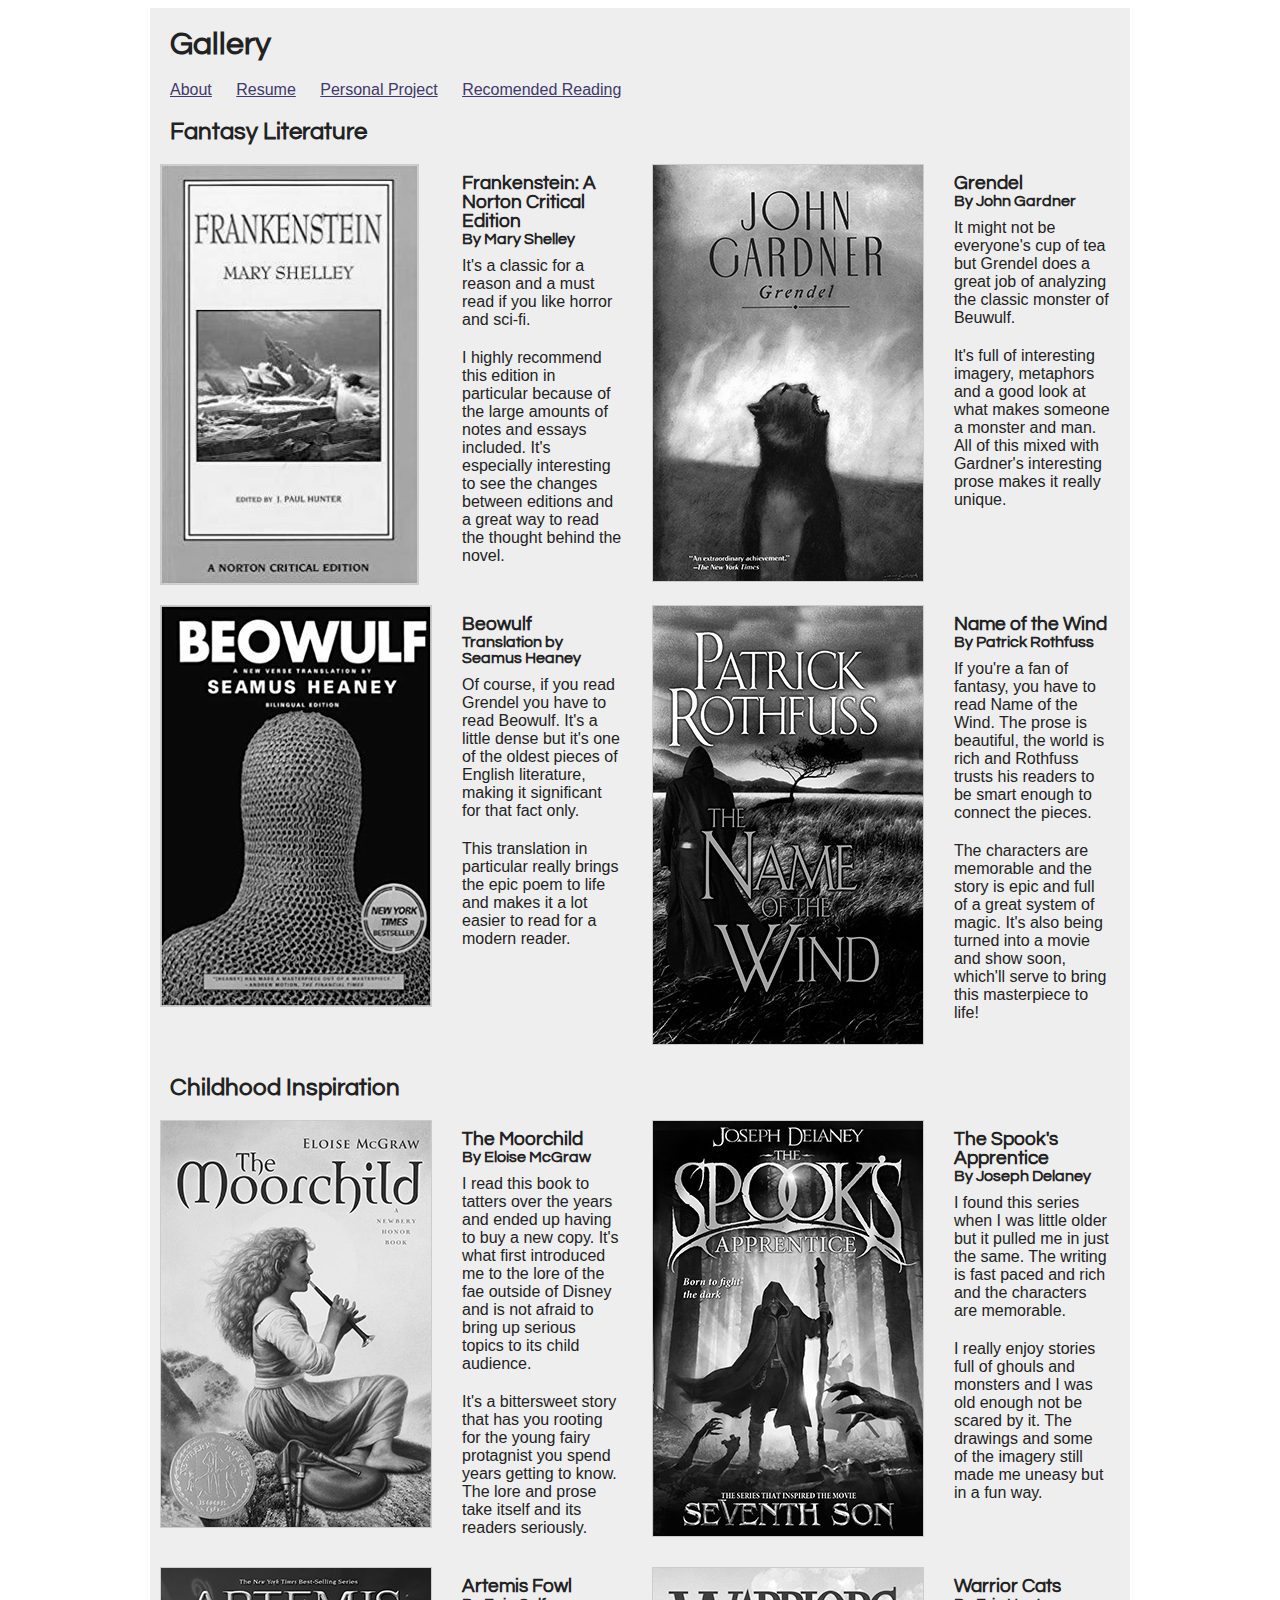
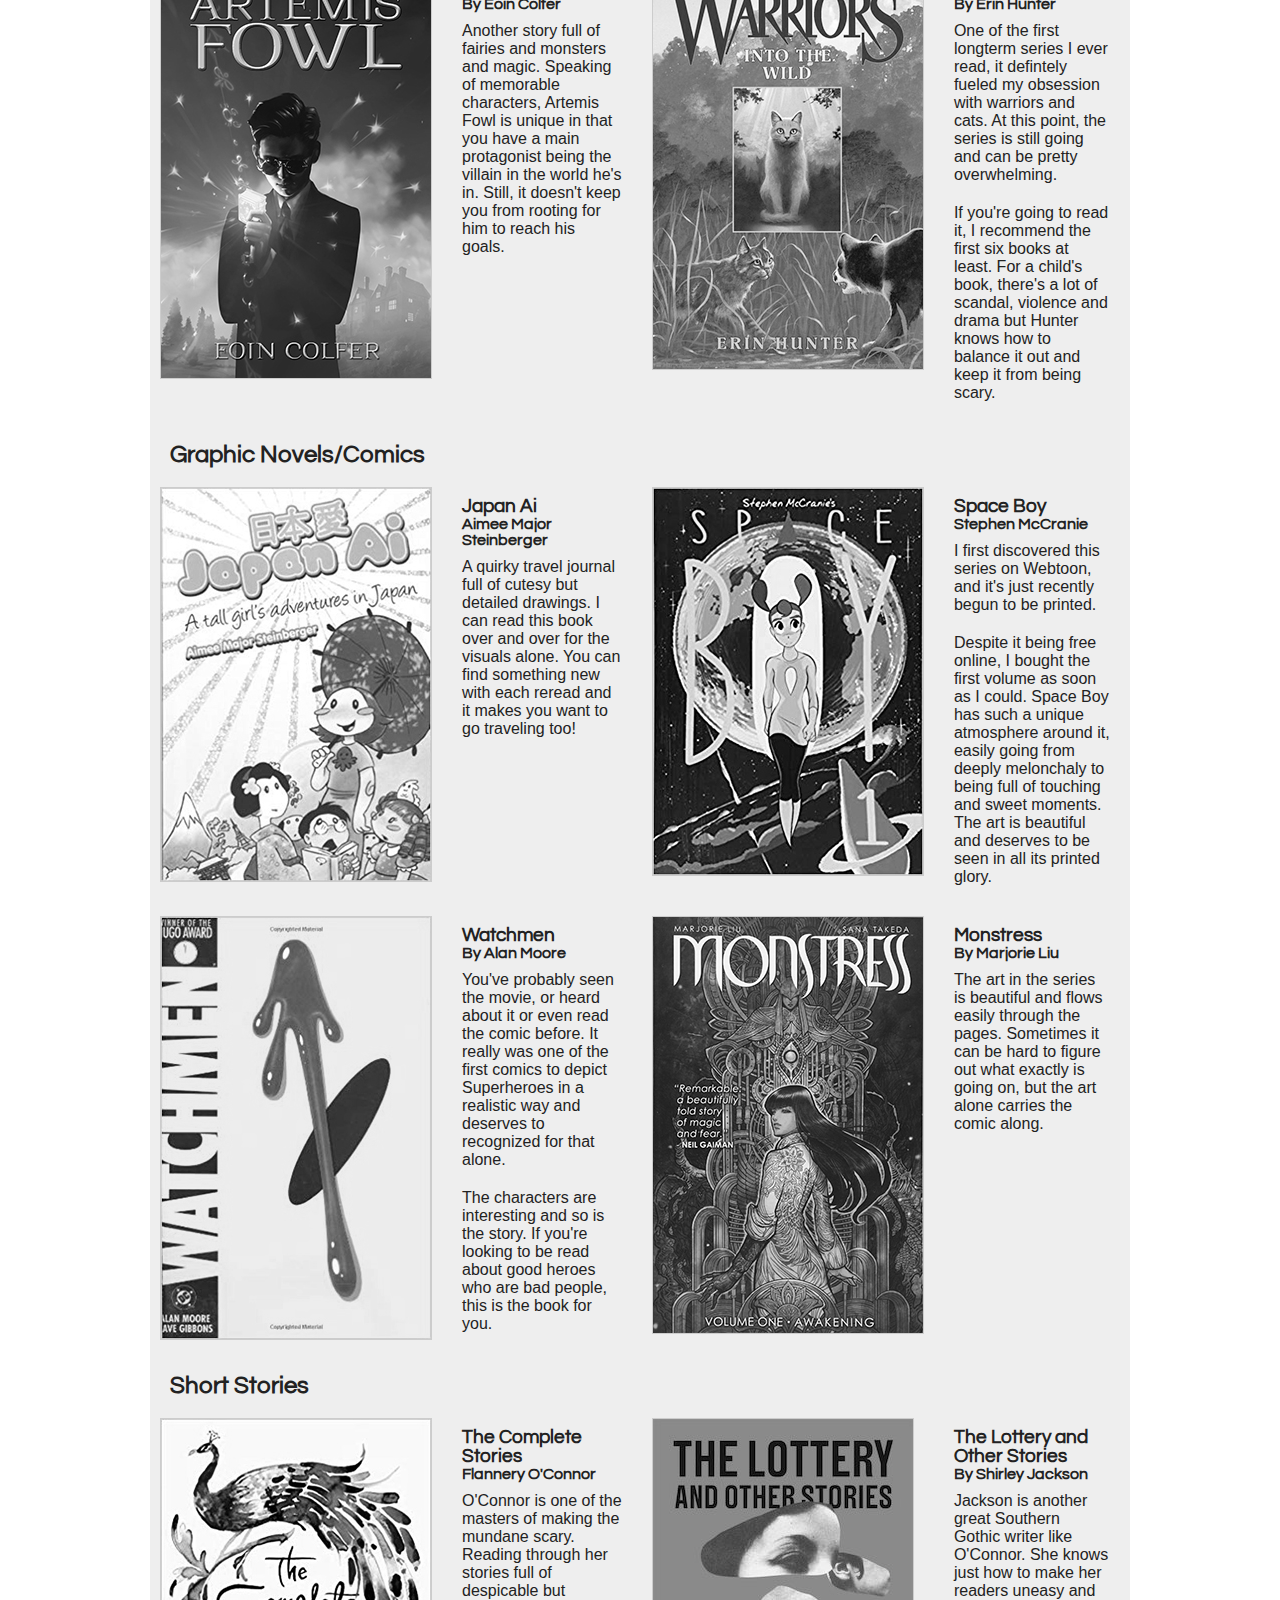
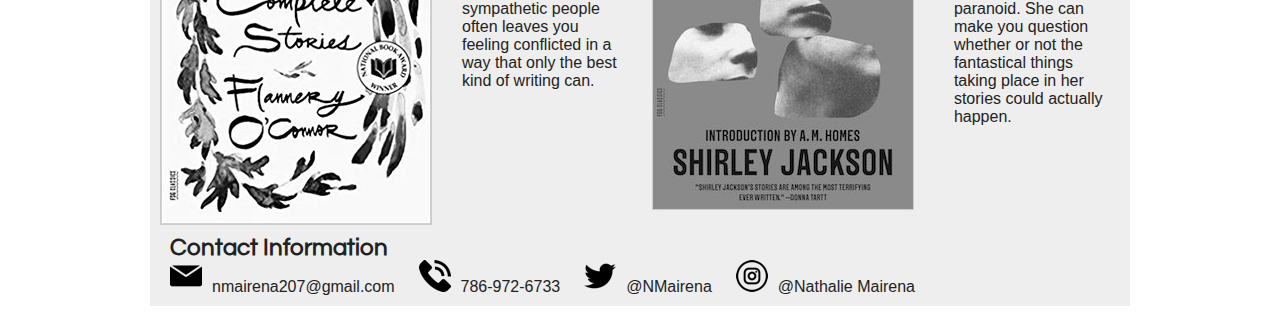
==== gallery.html @ 27dd14ac "typo fix" ====
<!DOCTYPE html>

<html lang="en">

  <head>
    <meta charset="utf-8"/>
    <title> Nathalie Mairena | Recommendations</title>
    <link href= "css/style.css" rel="stylesheet"/>
  </head>

  <body>
    <div class="container">

    <header>
      <h1>Gallery</h1>
      <nav>
        <ul>
          <li><a href="index.html">About</a></li>
          <li><a href="resume.html">Resume</a></li>
          <li><a href="projects.html">Personal Project</a></li>
          <li><a href="gallery.html">Recomended Reading</a></li>
        </ul>
      </nav>
    </header>

    <div class="gridBook">

      <h2 id="titleone">Fantasy Literature</h2>

        <img id="frankpic" src="imgs/frank.jpg" alt="Frankenstein Norton Critical Edition, photo from amazon.com"/>
        <section id="frank">
          <h3>Frankenstein: A Norton Critical Edition</h3>
          <h4>By Mary Shelley</h4>
          <p>It's a classic for a reason and a must read if you like horror and sci-fi.</p>
          <p>I highly recommend this edition in particular because of the large amounts of notes and essays included. It's especially interesting to see the changes between editions and a great way to read the thought behind the novel.</p>
        </section>

        <img id="grendelpic" src="imgs/grendel.jpg" alt="Grendel, photo from amazon.com"/>
        <section id="grendel">
          <h3>Grendel</h3>
          <h4>By John Gardner</h4>
          <p>It might not be everyone's cup of tea but Grendel does a great job of analyzing the classic monster of Beuwulf.</p>
          <p>It's full of interesting imagery, metaphors and a good look at what makes someone a monster and man. All of this mixed with Gardner's interesting prose makes it really unique.</p>
        </section>

        <img id="beowulfpic" src="imgs/beowulf.jpg" alt="Beowulf, photo from amazon.com"/>
        <section id="beowulf">
          <h3>Beowulf</h3>
          <h4>Translation by Seamus Heaney</h4>
          <p>Of course, if you read Grendel you have to read Beowulf. It's a little dense but it's one of the oldest pieces of English literature, making it significant for that fact only.</p>
          <p>This translation in particular really brings the epic poem to life and makes it a lot easier to read for a modern reader.</p>
        </section>

        <img id="windpic" src="imgs/wind.jpg" alt="Name of the Wind, photo from amazon.com"/>
        <section id="wind">
          <h3>Name of the Wind</h3>
          <h4>By Patrick Rothfuss</h4>
          <p>If you're a fan of fantasy, you have to read Name of the Wind. The prose is beautiful, the world is rich and Rothfuss trusts his readers to be smart enough to connect the pieces.</p>
          <p>The characters are memorable and the story is epic and full of a great system of magic. It's also being turned into a movie and show soon, which'll serve to bring this masterpiece to life!</p>
        </section>

      <h2 id="titletwo">Childhood Inspiration</h2>

        <img id="childpic" src="imgs/child.jpg" alt="The Moorchild, photo from amazon.com"/>
        <section id="child">
          <h3>The Moorchild</h3>
          <h4>By Eloise McGraw</h4>
          <p>I read this book to tatters over the years and ended up having to buy a new copy. It's what first introduced me to the lore of the fae outside of Disney and is not afraid to bring up serious topics to its child audience.</p>
          <p>It's a bittersweet story that has you rooting for the young fairy protagnist you spend years getting to know. The lore and prose take itself and its readers seriously.</p>
        </section>

        <img id="spookpic" src="imgs/spook.jpg" alt="The Spook's Apprentice, photo from amazon.com"/>
        <section id="spook">
          <h3>The Spook's Apprentice</h3>
          <h4>By Joseph Delaney</h4>
          <p>I found this series when I was little older but it pulled me in just the same. The writing is fast paced and rich and the characters are memorable.</p>
          <p>I really enjoy stories full of ghouls and monsters and I was old enough not be scared by it. The drawings and some of the imagery still made me uneasy but in a fun way.</p>
        </section>

        <img id="fowlpic" src="imgs/fowl.jpg" alt="Artemis Fowl, photo from amazon.com"/>
        <section id="fowl">
          <h3>Artemis Fowl</h3>
          <h4>By Eoin Colfer</h4>
          <p>Another story full of fairies and monsters and magic. Speaking of memorable characters, Artemis Fowl is unique in that you have a main protagonist being the villain in the world he's in. Still, it doesn't keep you from rooting for him to reach his goals.</p>
        </section>

        <img id="warriorpic" src="imgs/warrior.jpg" alt="Warrior Cats, photo from amazon.com"/>
        <section id="warrior">
          <h3>Warrior Cats</h3>
          <h4>By Erin Hunter</h4>
          <p>One of the first longterm series I ever read, it defintely fueled my obsession with warriors and cats. At this point, the series is still going and can be pretty overwhelming.</p>
          <p>If you're going to read it, I recommend the first six books at least. For a child's book, there's a lot of scandal, violence and drama but Hunter knows how to balance it out and keep it from being scary.</p>
        </section>

      <h2 id="titlethree">Graphic Novels/Comics</h2>

        <img id="japanpic" src="imgs/japan.jpg" alt="Japan Ai, photo from amazon.com"/>
        <section id="japan">
          <h3>Japan Ai</h3>
          <h4>Aimee Major Steinberger</h4>
          <p>A quirky travel journal full of cutesy but detailed drawings. I can read this book over and over for the visuals alone. You can find something new with each reread and it makes you want to go traveling too!</p>
        </section>

        <img id="spacepic" src="imgs/space.jpg" alt="Spaceboy, photo from amazon.com"/>
        <section id="space">
          <h3>Space Boy</h3>
          <h4>Stephen McCranie</h4>
          <p>I first discovered this series on Webtoon, and it's just recently begun to be printed.</p>
          <p>Despite it being free online, I bought the first volume as soon as I could. Space Boy has such a unique atmosphere around it, easily going from deeply melonchaly to being full of touching and sweet moments. The art is beautiful and deserves to be seen in all its printed glory.</p>
        </section>

        <img id="watchpic" src="imgs/watch.jpg" alt="Watchmen, photo from amazon.com"/>
        <section id="watch">
          <h3>Watchmen</h3>
          <h4>By Alan Moore</h4>
          <p>You've probably seen the movie, or heard about it or even read the comic before. It really was one of the first comics to depict Superheroes in a realistic way and deserves to recognized for that alone.</p>
          <p>The characters are interesting and so is the story. If you're looking to be read about good heroes who are bad people, this is the book for you.</p>
        </section>

        <img id="monsterpic" src="imgs/monstress.jpg" alt="Monstress, photo from amazon.com"/>
        <section id="monstress">
          <h3>Monstress</h3>
          <h4>By Marjorie Liu</h4>
          <p>The art in the series is beautiful and flows easily through the pages. Sometimes it can be hard to figure out what exactly is going on, but the art alone carries the comic along.</p>
        </section>

      <h2 id="titlefour">Short Stories</h2>

        <img id="connorpic" src="imgs/o'connor.jpg" alt="Flannery O'Connor The Complete Stories, photo from amazon.com"/>
        <section id="connor">
          <h3>The Complete Stories</h3>
          <h4>Flannery O'Connor</h4>
          <p>O'Connor is one of the masters of making the mundane scary. Reading through her stories full of despicable but sympathetic people often leaves you feeling conflicted in a way that only the best kind of writing can.</p>
        </section>

        <img id="lotterypic" src="imgs/lottery.jpg" alt="The Lottery and Other Stories, photo from amazon.com"/>
        <section id="lottery">
          <h3>The Lottery and Other Stories</h3>
          <h4>By Shirley Jackson</h4>
          <p>Jackson is another great Southern Gothic writer like O'Connor. She knows just how to make her readers uneasy and paranoid. She can make you question whether or not the fantastical things taking place in her stories could actually happen.</p>
        </section>
    </div>

    <footer>
      <h2>Contact Information</h2>
        <p><img src="imgs/mail-icon.png" alt="Mail Icon Glyph from freeiconship.com"/>nmairena207@gmail.com</p>
        <p><img src="imgs/phone-ring-icon.png" alt="Phone Vibrate Icon Glyph from freeiconshop.com"/>786-972-6733</p>
        <p><img src="imgs/twitter-icon.png" alt="Twitter Icon Glyph from freeiconshop.com"/>@NMairena</p>
        <p><img src="imgs/email-icon.png" alt="Instagram New Icon Glyph from freeiconshop.com"/>@Nathalie Mairena</p>
    </footer>
    </div>
  </body>
---- css/style.css ----
@import url('https://fonts.googleapis.com/css?family=Fira+Sans+Condensed|Questrial');


h1, h2, h3, h4, h5, nav{
font-family:"Questrial", sans-serif;
}

p, ul{
font-family:"Fira Sans", sans-serif;
}
html {
  font-size: 16px;
}

body {
  color: #222;
}

nav ul {
  list-style-type: none;
  padding-left: 0;
}

nav li {
  display: inline-block;
  margin-right: 20px;
}

p {
  padding-bottom:10px;
  padding-left: 10px;
  padding-right:10px;
}

a {
  color: rgb(63,57,108);
}

a:visited{
  color: rgb(44,45,86);
}

a:hover{
  color: rgb(94,43,108);
}

h1, h2, h3, h4, p{
  margin:0;
}

h1, h2, h3, h4, nav {
  padding-top:10px;
  padding-left: 10px;
  padding-bottom:0;
}

ul {
  margin: 10px 0px;
}

footer p {
  padding: 0px 10px;
  display: inline-block;
}

footer img{
  padding-right:10px;
}

.container {
  max-width: 960px;
  margin: 0 auto;
  padding:10px;
  background-color: #eee;
}

#intro{
  grid-area: intro;
}

#photo {
  grid-area: photo;
  border: 1px solid #222;
}

.gridIndex{
  display:grid;
  grid-template-columns: repeat(2, auto);
  grid-template-rows: repeat(1, auto);
  grid-gap: 20px;
  grid-template-areas:
  "intro photo"
}

#thesis{
  grid-area: thesis;
  line-height: 1.5;
}

#novel{
  grid-area: novel;
  line-height: 1.5;
}

#art{
  grid-area:art;
  line-height: 1.5;
}

#writing{
  grid-area: writing;
  border: 1px solid #ccc;
  filter: grayscale(1);
  transition: filter 1s ease-in;
}

#writing:hover {
  filter: grayscale(0);
  transition: filter 1s ease-in;
}

#book {
  grid-area: book;
  border: 1px solid #ccc;
  filter: grayscale(1);
  transition: filter 1s ease-in;
}

#book:hover {
  filter: grayscale(0);
  transition: filter 1s ease-in;
}


#supply {
  grid-area: supply;
  border: 1px solid #ccc;
  filter: grayscale(1);
  transition: filter 1s ease-in;
}

#supply:hover {
  filter: grayscale(0);
  transition: filter 1s ease-in;
}

.gridProjects{
  display:grid;
  grid-template-columns: repeat(3, auto);
  grid-template-rows: repeat(2, auto);
  grid-gap:20px;
  grid-template-areas:
  "writing book supply"
  "thesis novel art"
}


#exp{
  grid-area:exp;
}
#garden > p,h4 {
  padding-top:0;
  padding-right: 10px;
  padding-bottom: 0;
  padding-left:10px;
}

#hurricane > p, h4{
  padding-top:0;
  padding-right: 10px;
  padding-bottom: 0;
  padding-left:10px;
}

#affairs > p, h4{
  padding-top:0;
  padding-right: 10px;
  padding-bottom: 0;
  padding-left:10px;
}

#tfc > p, h4{
  padding-top:0;
  padding-right: 10px;
  padding-bottom: 0;
  padding-left:10px;
}

#hurricane{
  grid-area:hurricane;
  line-height: 1.5;
}

#garden{
  grid-area:garden;
  line-height: 1.5;
}

#affairs{
  grid-area:affairs;
  line-height: 1.5;
}

#tfc{
  grid-area:tfc;
  line-height: 1.5;
}

.gridResume{
  display:grid;
  grid-template-columns: repeat(2, auto);
  grid-template-rows: repeat(2, auto);
  grid-gap:20px;
  grid-template-areas:
  "exp exp"
  "affairs tfc"
  "garden hurricane"
}

#frank{
  grid-area: frank;

}

#grendel{
  grid-area:grendel;
}

#beowulf{
  grid-area:beowulf;
}

#wind{
  grid-area:wind;
}

#child{
  grid-area:child;
}

#spook{
  grid-area:spook;
}

#fowl{
  grid-area:fowl;
}

#warrior{
  grid-area:warrior;
}

#japan{
  grid-area:japan;
}

#space{
  grid-area:space;
}

#watch{
  grid-area:watch;
}

#monstress{
  grid-area:monstress;
}

#connor{
  grid-area:connor;
}

#lottery{
  grid-area:lottery;
}

#titleone{
  grid-area:titleone;
}

#titletwo{
  grid-area:titletwo;
}

#titlethree{
  grid-area:titlethree;
}

#titlefour{
  grid-area:titlefour;
}

#frankpic{
  grid-area:frankpic;
  border: 1px solid #ccc;
  filter: grayscale(1);
  transition: filter 1s ease-in;
}

#frankpic:hover {
  filter: grayscale(0);
  transition: filter 1s ease-in;
}
#grendelpic{
  grid-area:grendelpic;
  border: 1px solid #ccc;
  filter: grayscale(1);
  transition: filter 1s ease-in;
}

#grendelpic:hover {
  filter: grayscale(0);
  transition: filter 1s ease-in;
}
#beowulfpic{
  grid-area:beowulfpic;
  border: 1px solid #ccc;
  filter: grayscale(1);
  transition: filter 1s ease-in;
}

#beowulfpic:hover {
  filter: grayscale(0);
  transition: filter 1s ease-in;
}
#windpic{
  grid-area:windpic;
  border: 1px solid #ccc;
  filter: grayscale(1);
  transition: filter 1s ease-in;
}

#windpic:hover {
  filter: grayscale(0);
  transition: filter 1s ease-in;
}
#childpic{
  grid-area:childpic;
  border: 1px solid #ccc;
  filter: grayscale(1);
  transition: filter 1s ease-in;
}

#childpic:hover {
  filter: grayscale(0);
  transition: filter 1s ease-in;
}
#spookpic{
  grid-area:spookpic;
  border: 1px solid #ccc;
  filter: grayscale(1);
  transition: filter 1s ease-in;
}

#spookpic:hover {
  filter: grayscale(0);
  transition: filter 1s ease-in;
}
#fowlpic{
  grid-area:fowlpic;
  border: 1px solid #ccc;
  filter: grayscale(1);
  transition: filter 1s ease-in;
}

#fowlpic:hover {
  filter: grayscale(0);
  transition: filter 1s ease-in;
}
#warriorpic{
  grid-area:warriorpic;
  border: 1px solid #ccc;
  filter: grayscale(1);
  transition: filter 1s ease-in;
}

#warriorpic:hover {
  filter: grayscale(0);
  transition: filter 1s ease-in;
}
#japanpic{
  grid-area:japanpic;
  border: 1px solid #ccc;
  filter: grayscale(1);
  transition: filter 1s ease-in;
}

#japanpic:hover {
  filter: grayscale(0);
  transition: filter 1s ease-in;
}
#spacepic{
  grid-area:spacepic;
  border: 1px solid #ccc;
  filter: grayscale(1);
  transition: filter 1s ease-in;
}

#spacepic:hover {
  filter: grayscale(0);
  transition: filter 1s ease-in;
}
#watchpic{
  grid-area:watchpic;
  border: 1px solid #ccc;
  filter: grayscale(1);
  transition: filter 1s ease-in;
}

#watchpic:hover {
  filter: grayscale(0);
  transition: filter 1s ease-in;
}
#monsterpic{
  grid-area:monsterpic;
  border: 1px solid #ccc;
  filter: grayscale(1);
  transition: filter 1s ease-in;
}

#monsterpic:hover {
  filter: grayscale(0);
  transition: filter 1s ease-in;
}
#connorpic{
  grid-area:connorpic;
  border: 1px solid #ccc;
  filter: grayscale(1);
  transition: filter 1s ease-in;
}

#connorpic:hover {
  filter: grayscale(0);
  transition: filter 1s ease-in;
}
#lotterypic{
  grid-area:lotterypic;
  border: 1px solid #ccc;
  filter: grayscale(1);
  transition: filter 1s ease-in;
}

#lotterypic:hover {
  filter: grayscale(0);
  transition: filter 1s ease-in;
}
.gridBook{
  display:grid;
  grid-template-columns: repeat(4,auto);
  grid-template-rows: repeat(11,auto);
  grid-gap: 20px;
  grid-template-areas:
  "titleone . . ."
  "frankpic frank grendelpic grendel"
  "beowulfpic beowulf  windpic wind"
  "titletwo . . ."
  "childpic child spookpic spook"
  "fowlpic fowl warriorpic warrior"
  "titlethree . . ."
  "japanpic japan spacepic space"
  "watchpic watch monsterpic monstress"
  "titlefour . . ."
  "connorpic connor lotterypic lottery"
}

.gridBook p{
  padding-top: 10px;
}
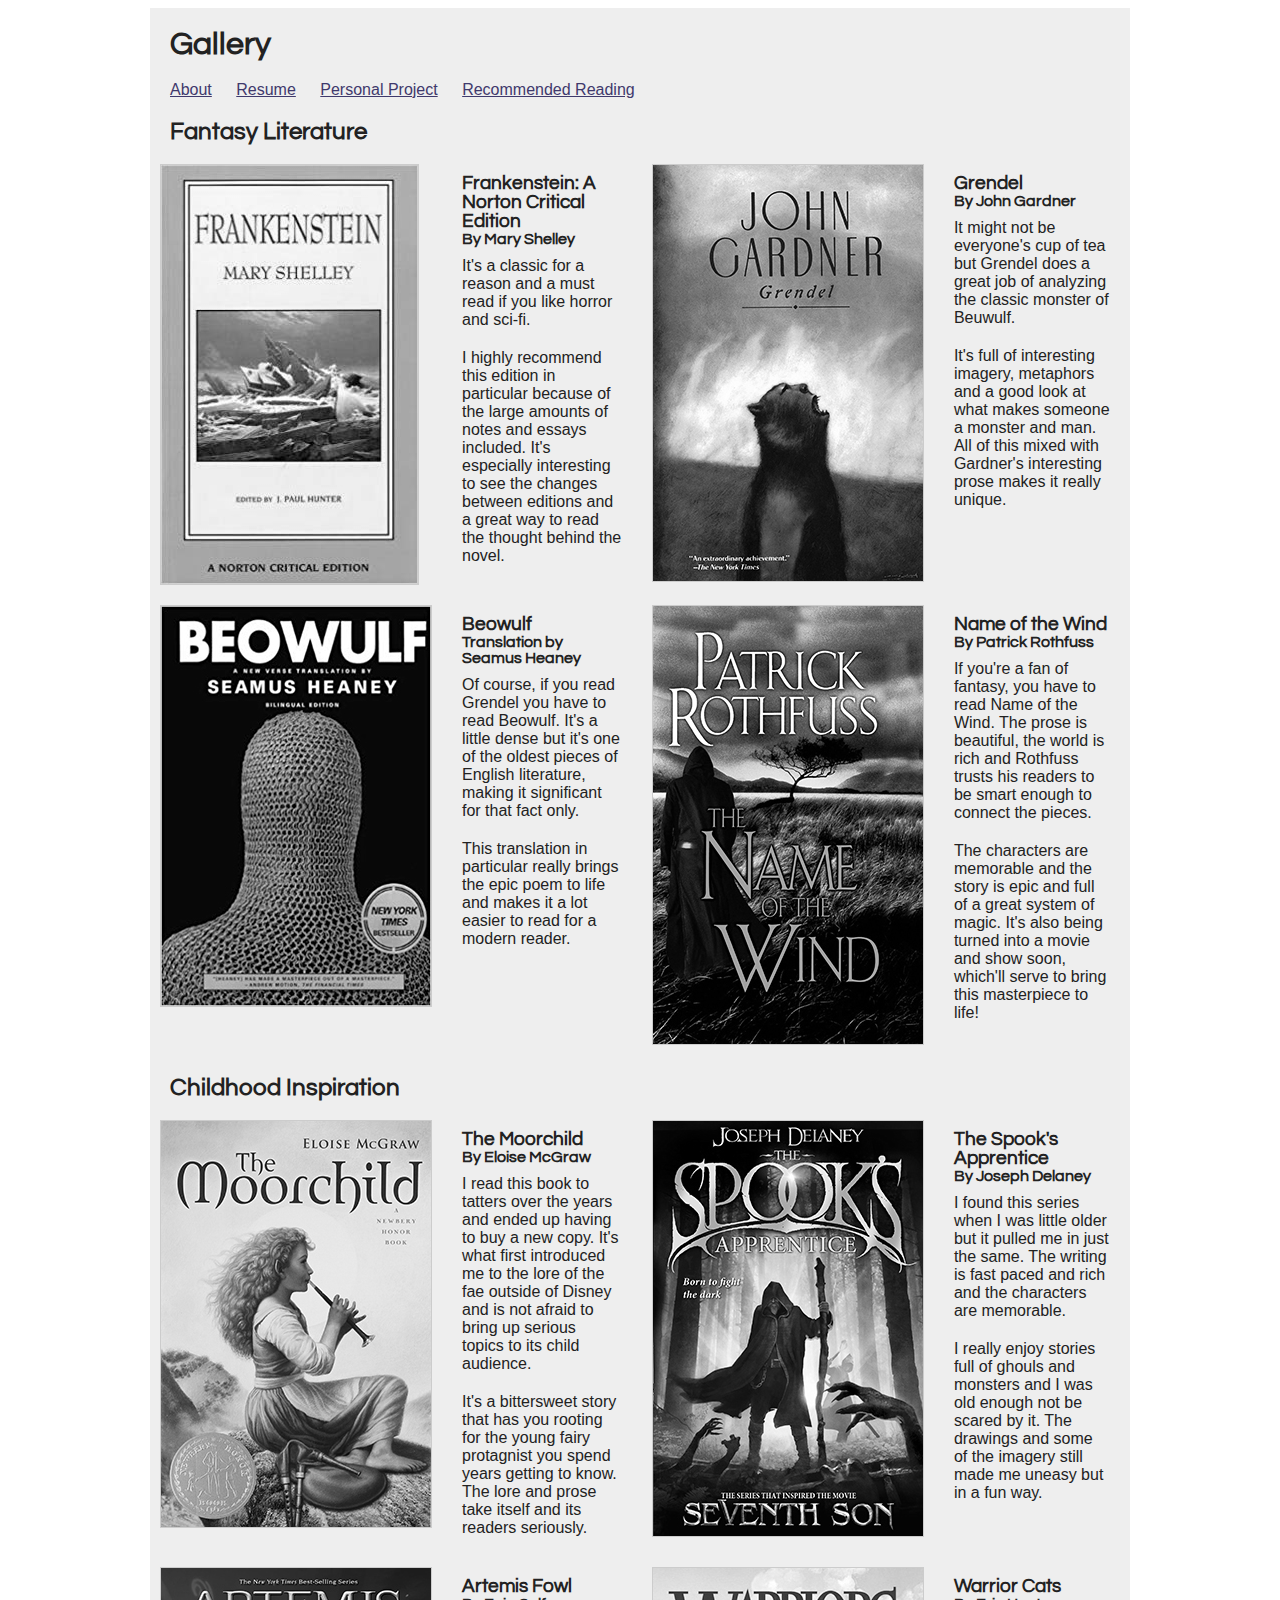
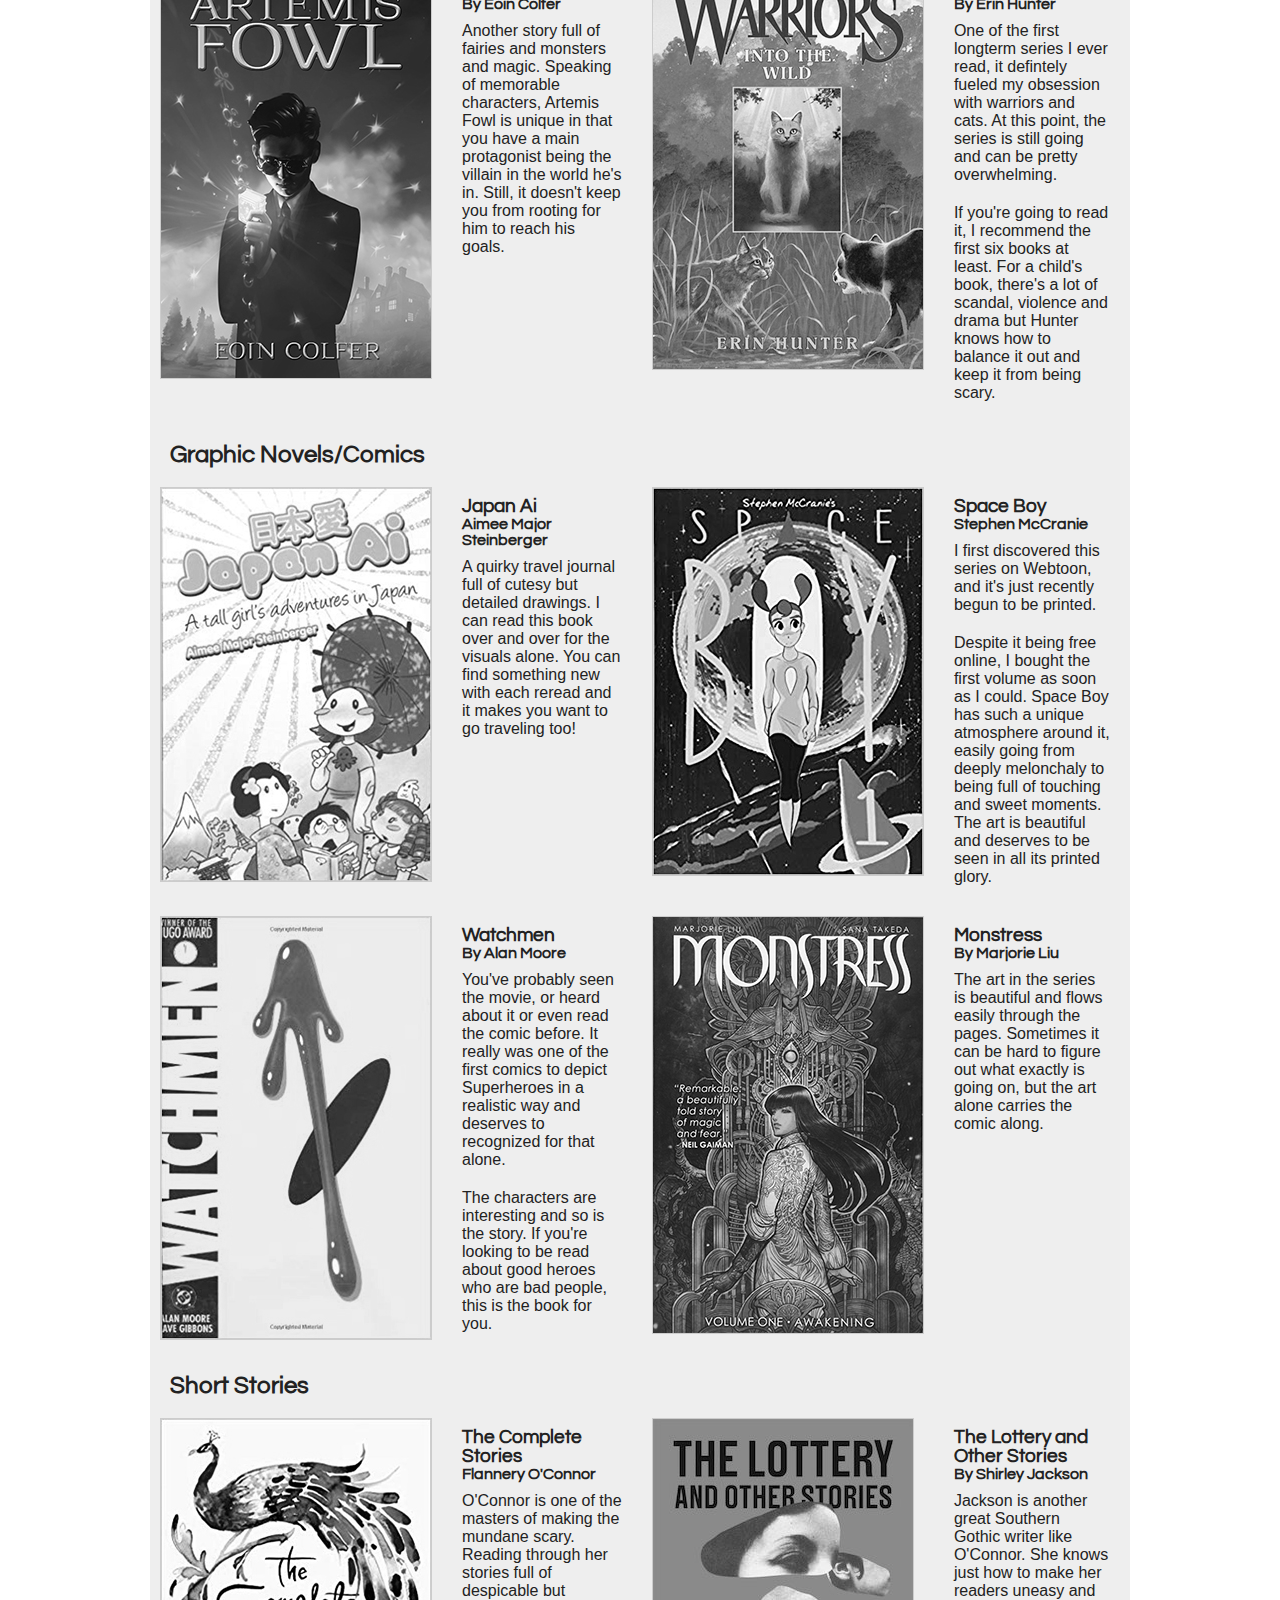
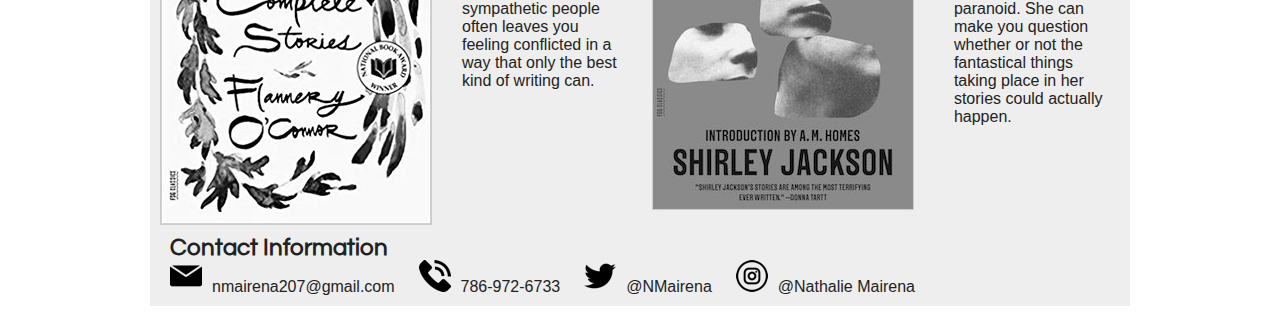
==== commit a36f998e: "gallery typo fix" ====
--- a/gallery.html
+++ b/gallery.html
@@ -18,7 +18,7 @@
           <li><a href="index.html">About</a></li>
           <li><a href="resume.html">Resume</a></li>
           <li><a href="projects.html">Personal Project</a></li>
-          <li><a href="gallery.html">Recomended Reading</a></li>
+          <li><a href="gallery.html">Recommended Reading</a></li>
         </ul>
       </nav>
     </header>
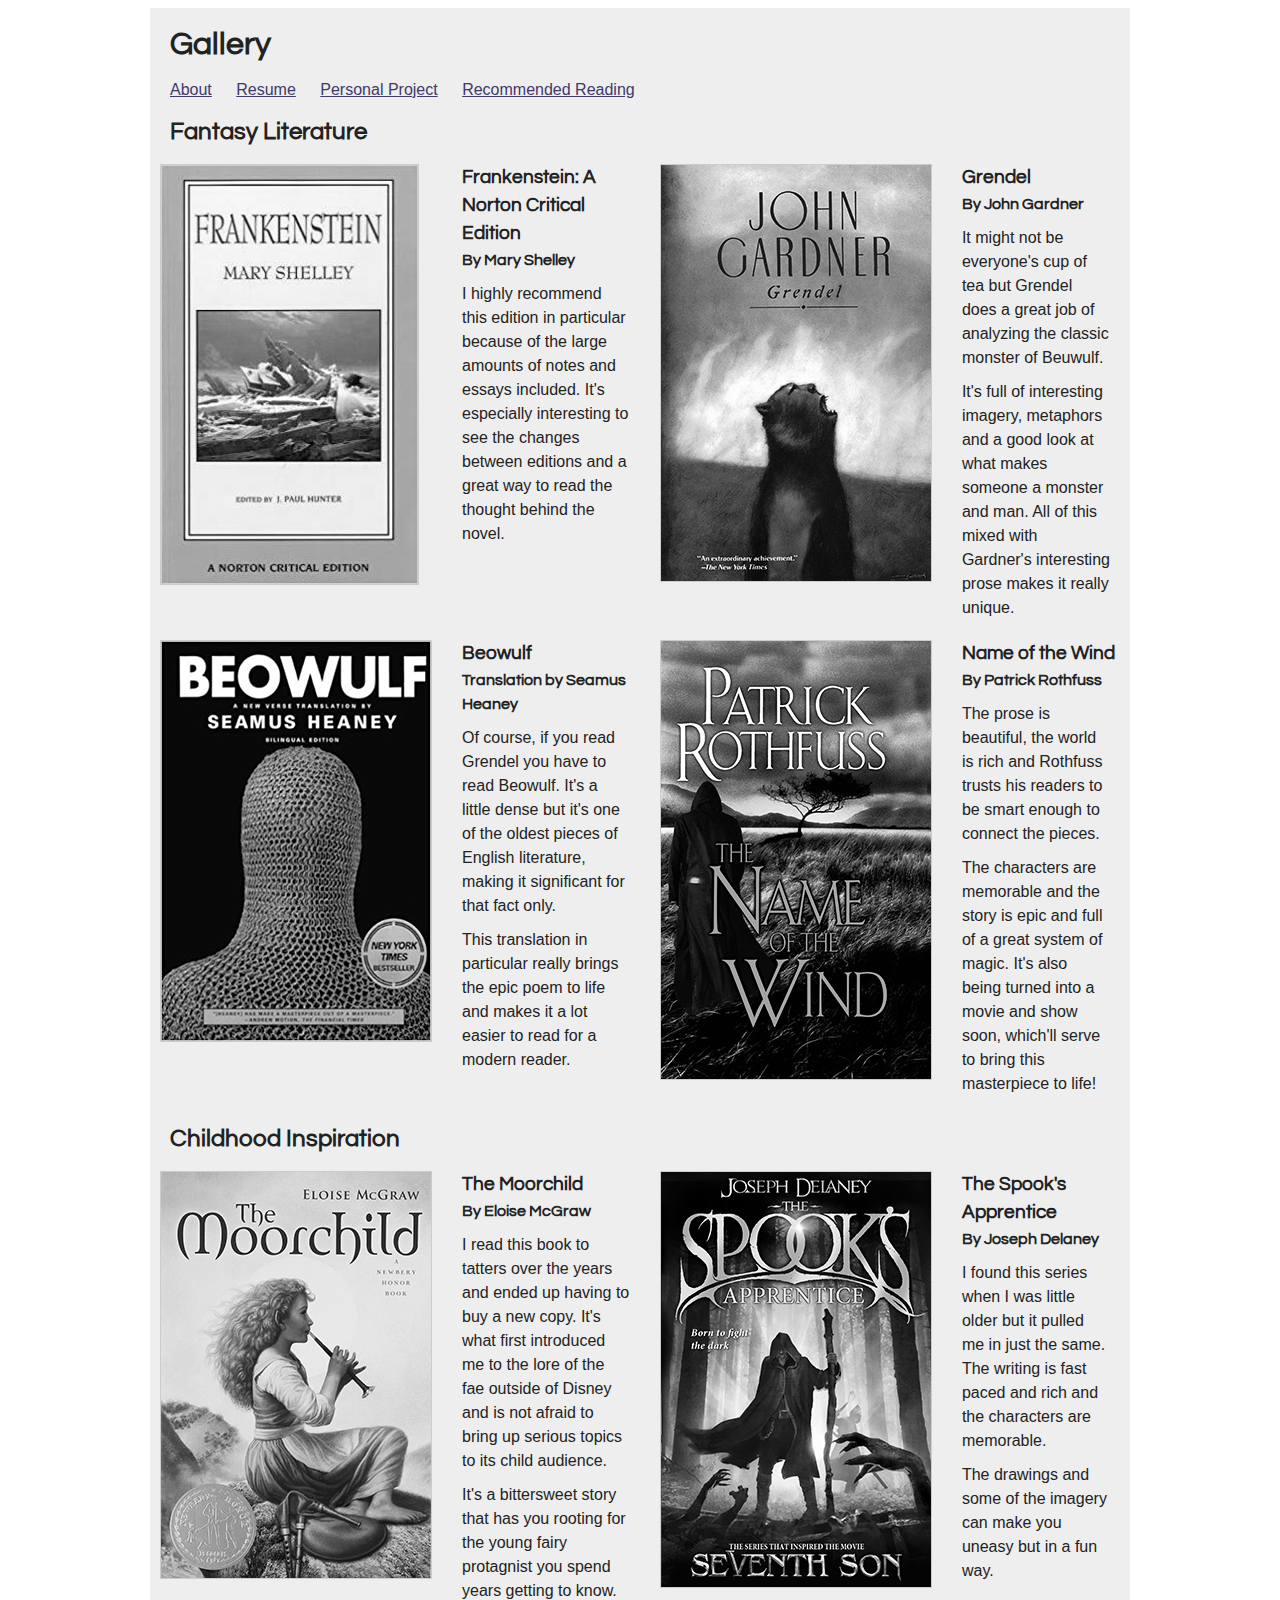
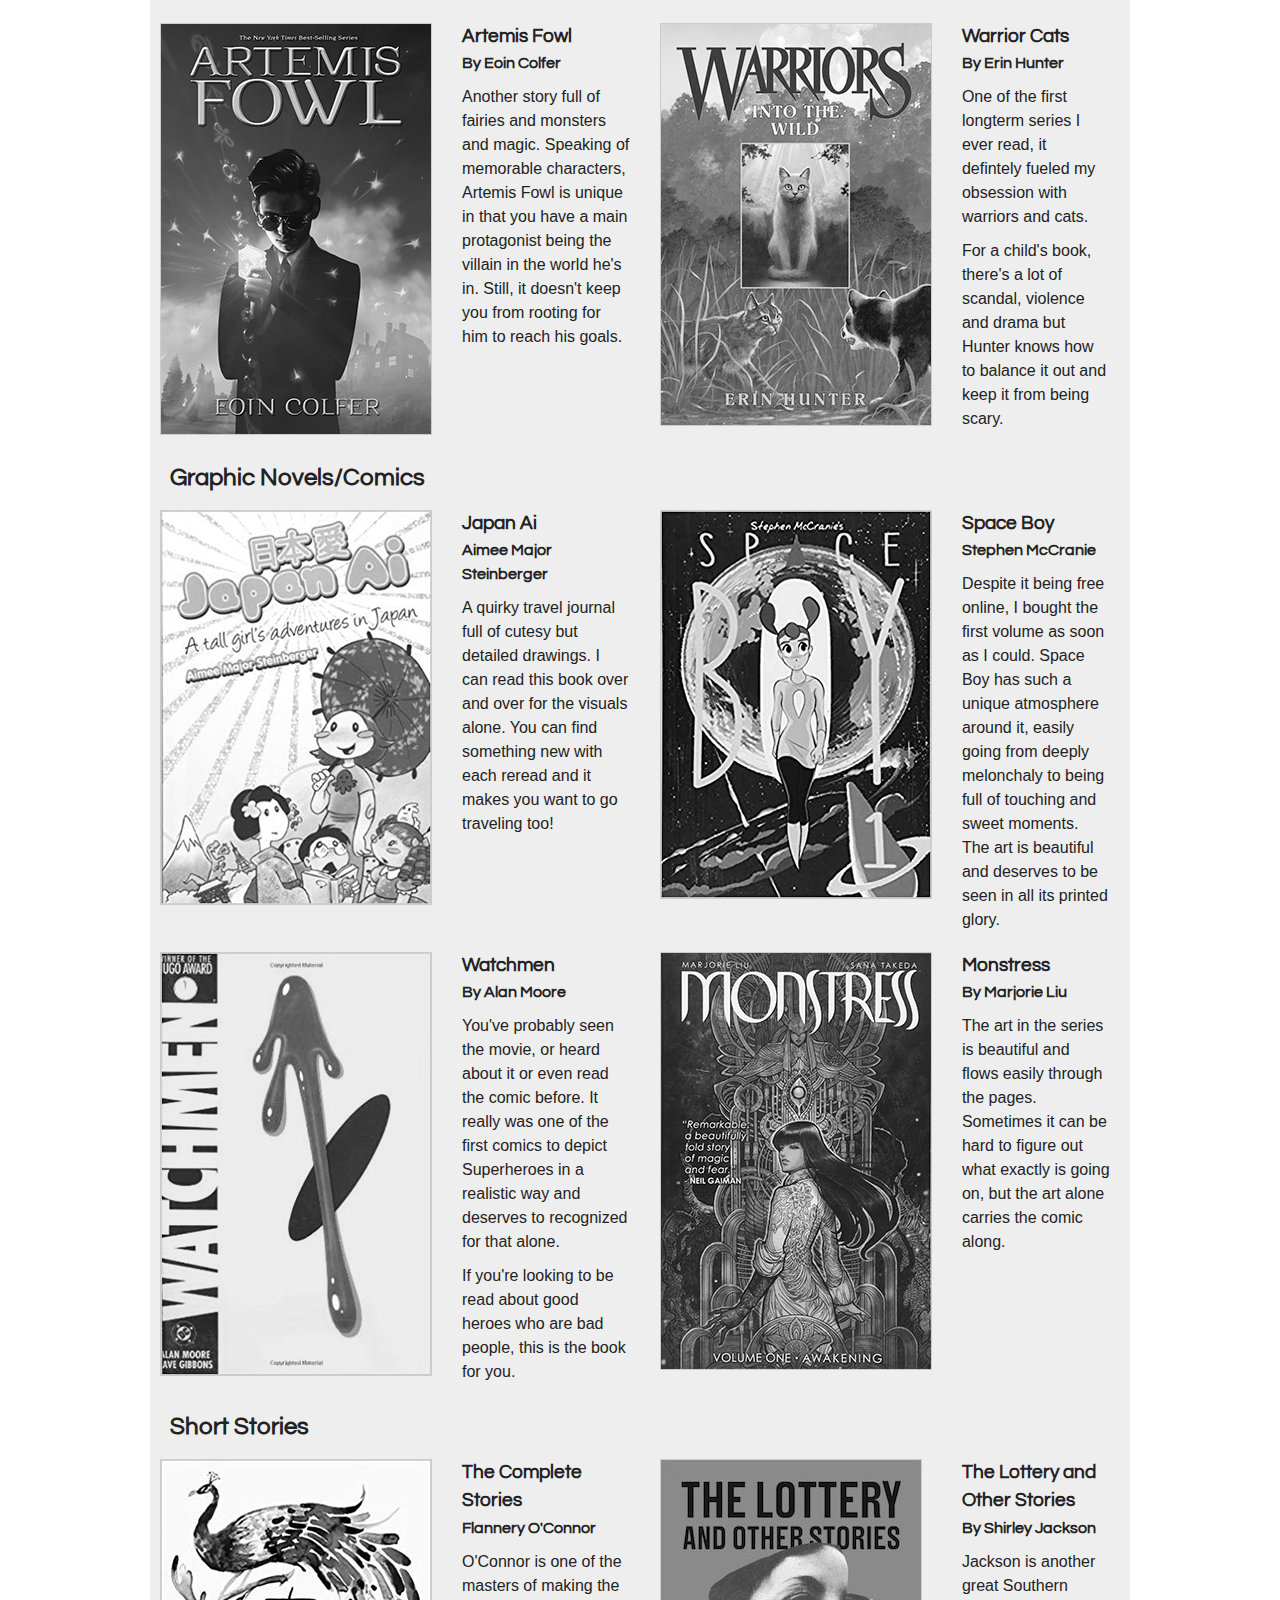
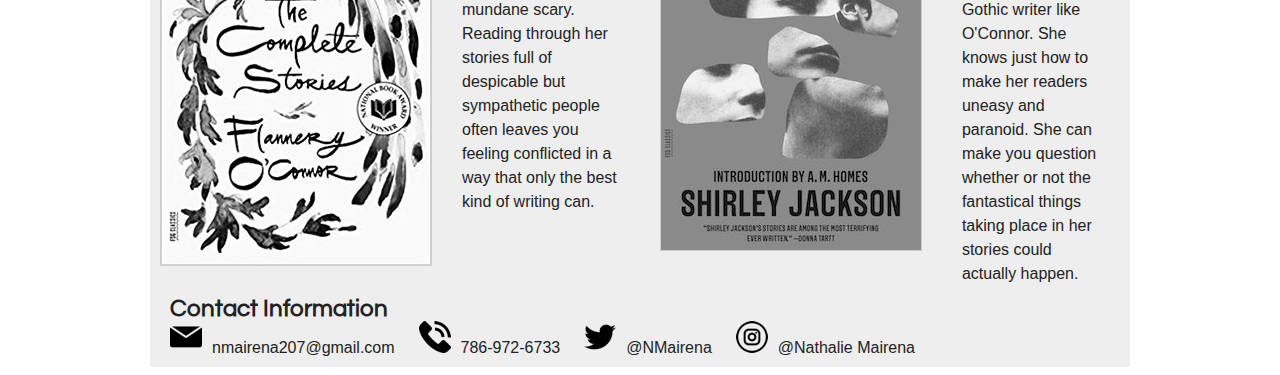
==== commit 7fdcd26e: "Small Updates" ====
--- a/gallery.html
+++ b/gallery.html
@@ -31,7 +31,6 @@
         <section id="frank">
           <h3>Frankenstein: A Norton Critical Edition</h3>
           <h4>By Mary Shelley</h4>
-          <p>It's a classic for a reason and a must read if you like horror and sci-fi.</p>
           <p>I highly recommend this edition in particular because of the large amounts of notes and essays included. It's especially interesting to see the changes between editions and a great way to read the thought behind the novel.</p>
         </section>
 
@@ -55,7 +54,7 @@
         <section id="wind">
           <h3>Name of the Wind</h3>
           <h4>By Patrick Rothfuss</h4>
-          <p>If you're a fan of fantasy, you have to read Name of the Wind. The prose is beautiful, the world is rich and Rothfuss trusts his readers to be smart enough to connect the pieces.</p>
+          <p>The prose is beautiful, the world is rich and Rothfuss trusts his readers to be smart enough to connect the pieces.</p>
           <p>The characters are memorable and the story is epic and full of a great system of magic. It's also being turned into a movie and show soon, which'll serve to bring this masterpiece to life!</p>
         </section>
 
@@ -66,7 +65,7 @@
           <h3>The Moorchild</h3>
           <h4>By Eloise McGraw</h4>
           <p>I read this book to tatters over the years and ended up having to buy a new copy. It's what first introduced me to the lore of the fae outside of Disney and is not afraid to bring up serious topics to its child audience.</p>
-          <p>It's a bittersweet story that has you rooting for the young fairy protagnist you spend years getting to know. The lore and prose take itself and its readers seriously.</p>
+          <p>It's a bittersweet story that has you rooting for the young fairy protagnist you spend years getting to know.</p>
         </section>
 
         <img id="spookpic" src="imgs/spook.jpg" alt="The Spook's Apprentice, photo from amazon.com"/>
@@ -74,7 +73,7 @@
           <h3>The Spook's Apprentice</h3>
           <h4>By Joseph Delaney</h4>
           <p>I found this series when I was little older but it pulled me in just the same. The writing is fast paced and rich and the characters are memorable.</p>
-          <p>I really enjoy stories full of ghouls and monsters and I was old enough not be scared by it. The drawings and some of the imagery still made me uneasy but in a fun way.</p>
+          <p>The drawings and some of the imagery can make you uneasy but in a fun way.</p>
         </section>
 
         <img id="fowlpic" src="imgs/fowl.jpg" alt="Artemis Fowl, photo from amazon.com"/>
@@ -88,8 +87,8 @@
         <section id="warrior">
           <h3>Warrior Cats</h3>
           <h4>By Erin Hunter</h4>
-          <p>One of the first longterm series I ever read, it defintely fueled my obsession with warriors and cats. At this point, the series is still going and can be pretty overwhelming.</p>
-          <p>If you're going to read it, I recommend the first six books at least. For a child's book, there's a lot of scandal, violence and drama but Hunter knows how to balance it out and keep it from being scary.</p>
+          <p>One of the first longterm series I ever read, it defintely fueled my obsession with warriors and cats. </p>
+          <p>For a child's book, there's a lot of scandal, violence and drama but Hunter knows how to balance it out and keep it from being scary.</p>
         </section>
 
       <h2 id="titlethree">Graphic Novels/Comics</h2>
@@ -105,7 +104,6 @@
         <section id="space">
           <h3>Space Boy</h3>
           <h4>Stephen McCranie</h4>
-          <p>I first discovered this series on Webtoon, and it's just recently begun to be printed.</p>
           <p>Despite it being free online, I bought the first volume as soon as I could. Space Boy has such a unique atmosphere around it, easily going from deeply melonchaly to being full of touching and sweet moments. The art is beautiful and deserves to be seen in all its printed glory.</p>
         </section>
 
@@ -114,7 +112,7 @@
           <h3>Watchmen</h3>
           <h4>By Alan Moore</h4>
           <p>You've probably seen the movie, or heard about it or even read the comic before. It really was one of the first comics to depict Superheroes in a realistic way and deserves to recognized for that alone.</p>
-          <p>The characters are interesting and so is the story. If you're looking to be read about good heroes who are bad people, this is the book for you.</p>
+          <p>If you're looking to be read about good heroes who are bad people, this is the book for you.</p>
         </section>
 
         <img id="monsterpic" src="imgs/monstress.jpg" alt="Monstress, photo from amazon.com"/>
--- a/css/style.css
+++ b/css/style.css
@@ -1,13 +1,15 @@
 @import url('https://fonts.googleapis.com/css?family=Fira+Sans+Condensed|Questrial');
 
 
-h1, h2, h3, h4, h5, nav{
+h1, h2, h3, h4, h5{
 font-family:"Questrial", sans-serif;
 }
 
-p, ul{
+p, ul, li, nav{
 font-family:"Fira Sans", sans-serif;
 }
+
+
 html {
   font-size: 16px;
 }
@@ -144,15 +146,26 @@
   transition: filter 1s ease-in;
 }
 
+#thesistitle{
+  grid-area: thesistitle;
+}
+#noveltitle{
+  grid-area:noveltitle;
+}
+#artstitle{
+  grid-area:artstitle;
+}
 .gridProjects{
   display:grid;
   grid-template-columns: repeat(3, auto);
-  grid-template-rows: repeat(2, auto);
+  grid-template-rows: repeat(3, auto);
   grid-gap:20px;
   grid-template-areas:
   "writing book supply"
+  "thesistitle noveltitle artstitle"
   "thesis novel art"
 }
+
 
 
 #exp{
@@ -219,59 +232,73 @@
 
 #frank{
   grid-area: frank;
+  line-height: 1.5;
 
 }
 
 #grendel{
   grid-area:grendel;
+  line-height: 1.5;
 }
 
 #beowulf{
   grid-area:beowulf;
+  line-height: 1.5;
 }
 
 #wind{
   grid-area:wind;
+  line-height: 1.5;
 }
 
 #child{
   grid-area:child;
+  line-height: 1.5;
 }
 
 #spook{
   grid-area:spook;
+  line-height: 1.5;
 }
 
 #fowl{
   grid-area:fowl;
+  line-height: 1.5;
 }
 
 #warrior{
   grid-area:warrior;
+  line-height: 1.5;
 }
 
 #japan{
   grid-area:japan;
+  line-height: 1.5;
 }
 
 #space{
   grid-area:space;
+  line-height: 1.5;
 }
 
 #watch{
   grid-area:watch;
+  line-height: 1.5;
 }
 
 #monstress{
   grid-area:monstress;
+  line-height: 1.5;
 }
 
 #connor{
   grid-area:connor;
+  line-height: 1.5;
 }
 
 #lottery{
   grid-area:lottery;
+  line-height: 1.5;
 }
 
 #titleone{
@@ -465,4 +492,9 @@
 
 .gridBook p{
   padding-top: 10px;
-}
+  padding-bottom: 0;
+}
+
+.gridBook h3{
+  padding-top: 0;
+}
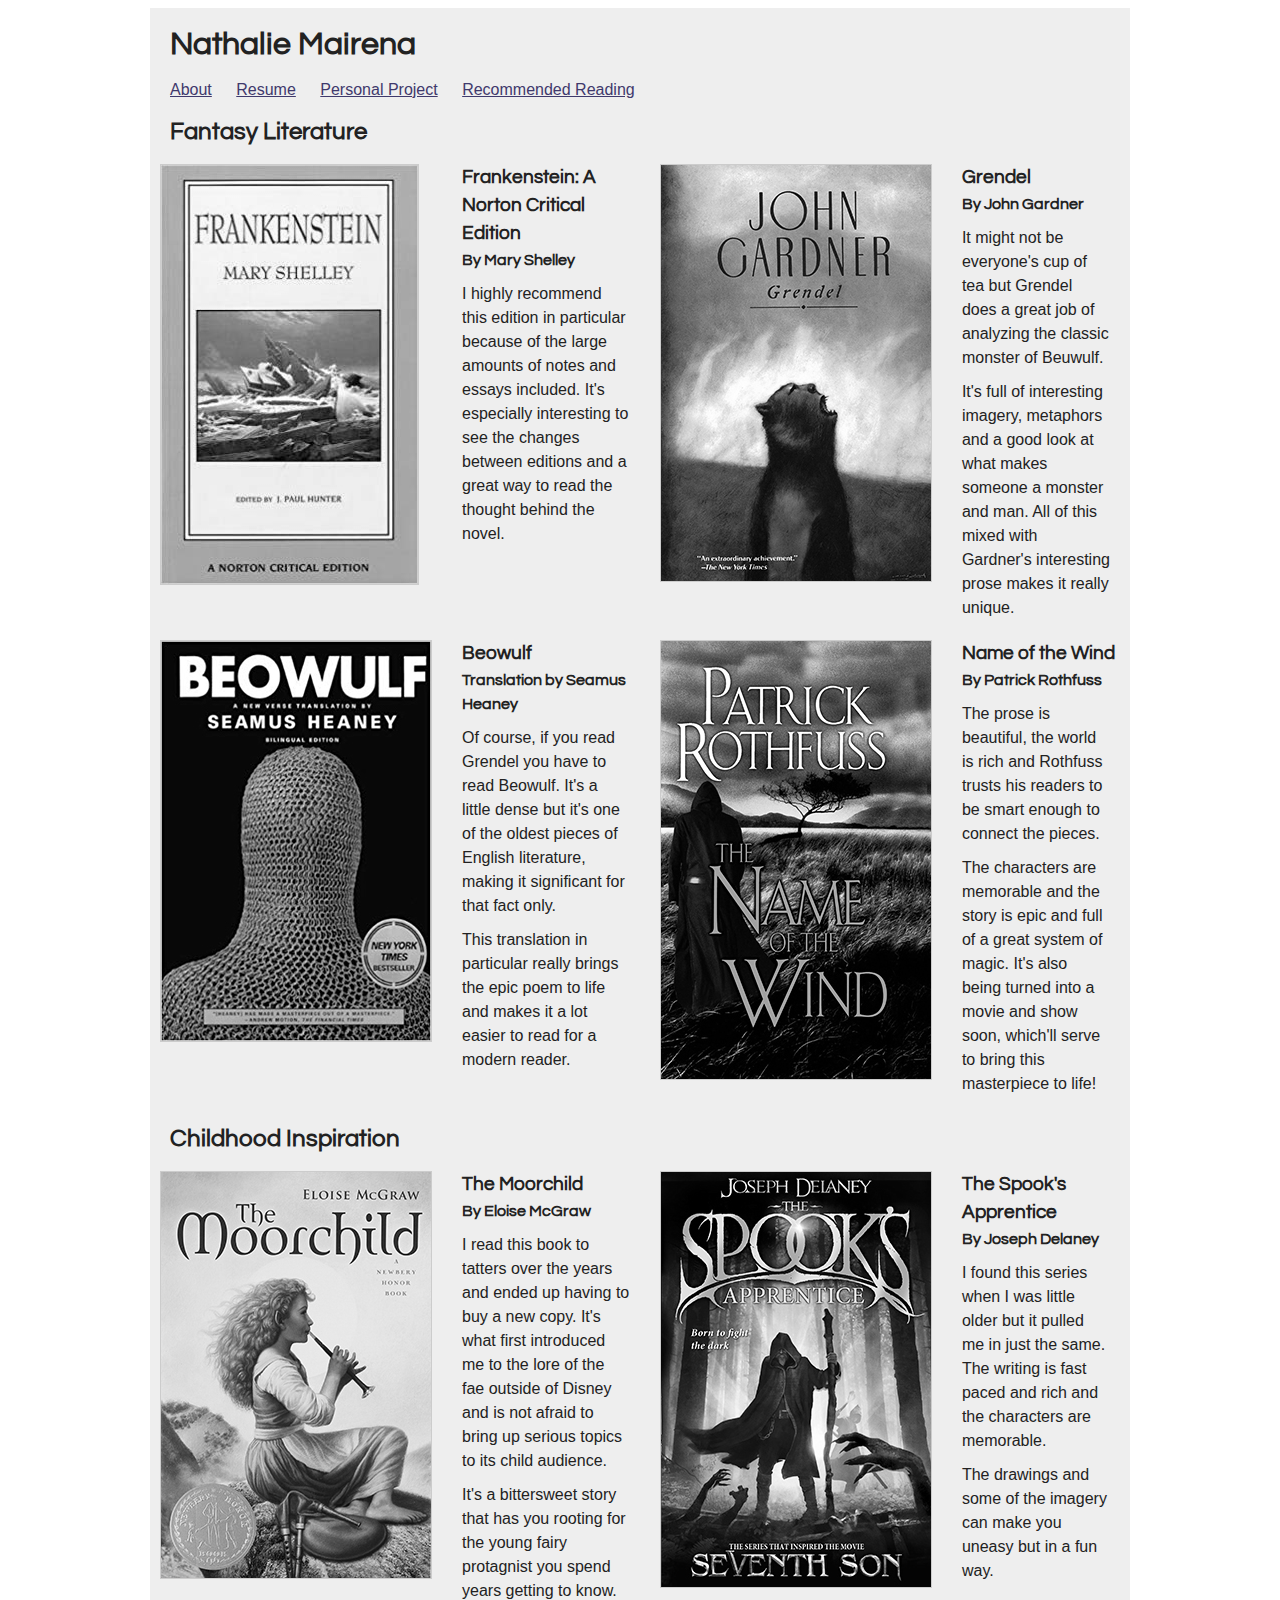
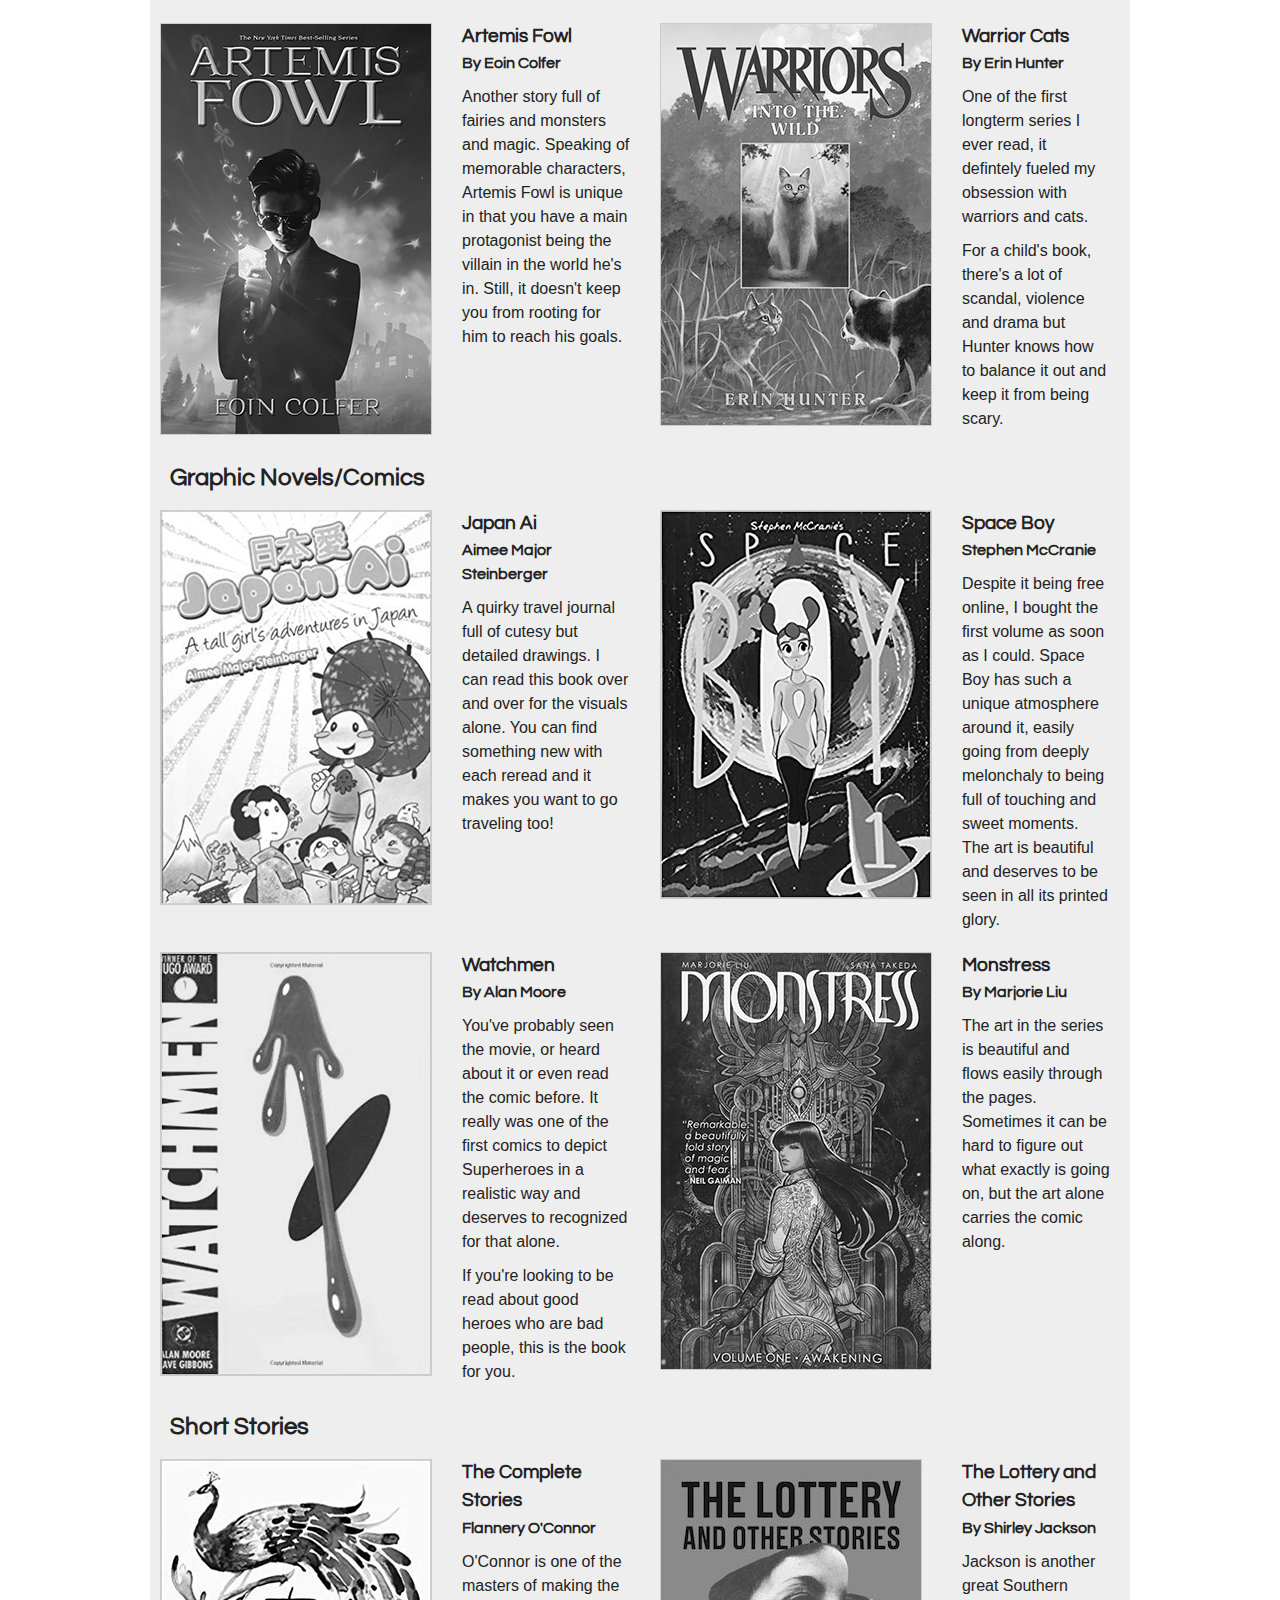
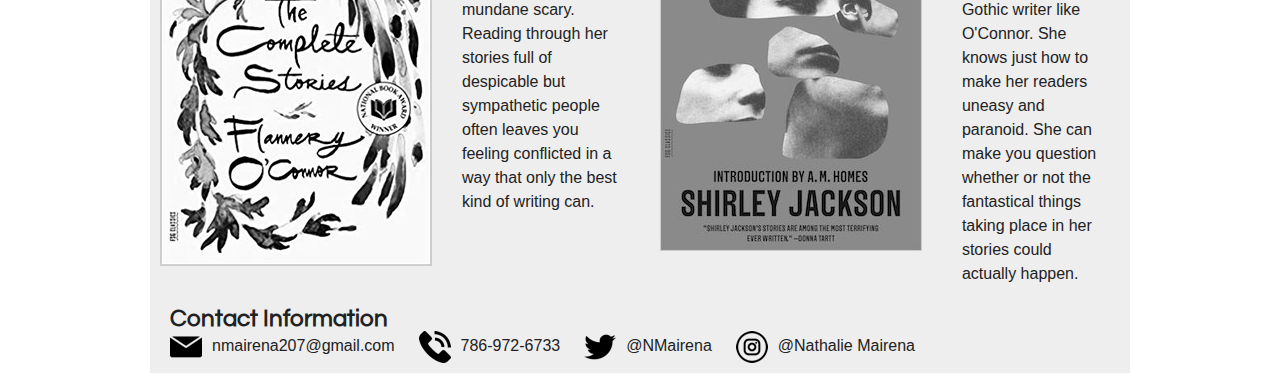
==== commit e64e83c2: "update" ====
--- a/gallery.html
+++ b/gallery.html
@@ -12,7 +12,7 @@
     <div class="container">
 
     <header>
-      <h1>Gallery</h1>
+      <h1>Nathalie Mairena</h1>
       <nav>
         <ul>
           <li><a href="index.html">About</a></li>
--- a/css/style.css
+++ b/css/style.css
@@ -67,6 +67,11 @@
 
 footer img{
   padding-right:10px;
+  vertical-align: middle;
+}
+
+footer{
+  margin-top: 10px;
 }
 
 .container {
@@ -83,6 +88,9 @@
 #photo {
   grid-area: photo;
   border: 1px solid #222;
+}
+#introtitle{
+  grid-area:introtitle;
 }
 
 .gridIndex{
@@ -91,6 +99,7 @@
   grid-template-rows: repeat(1, auto);
   grid-gap: 20px;
   grid-template-areas:
+  "introtitle ."
   "intro photo"
 }
 
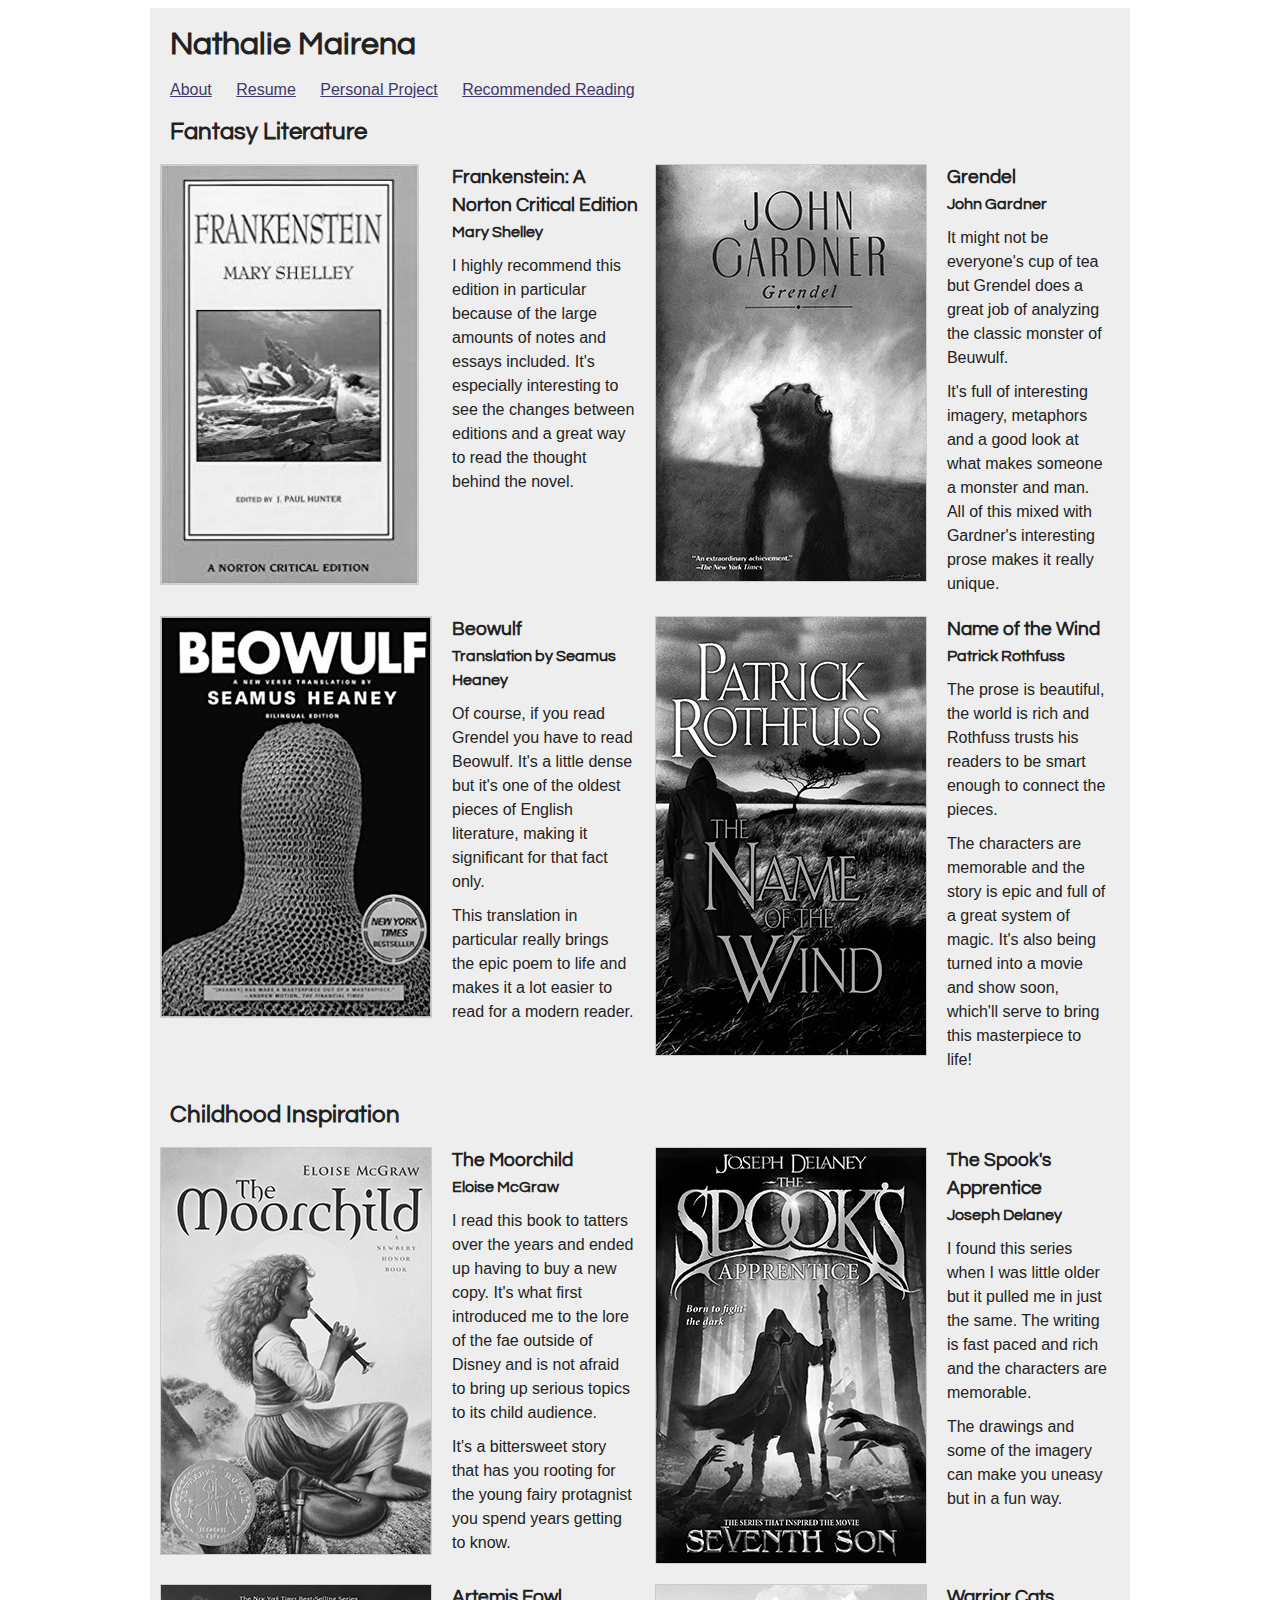
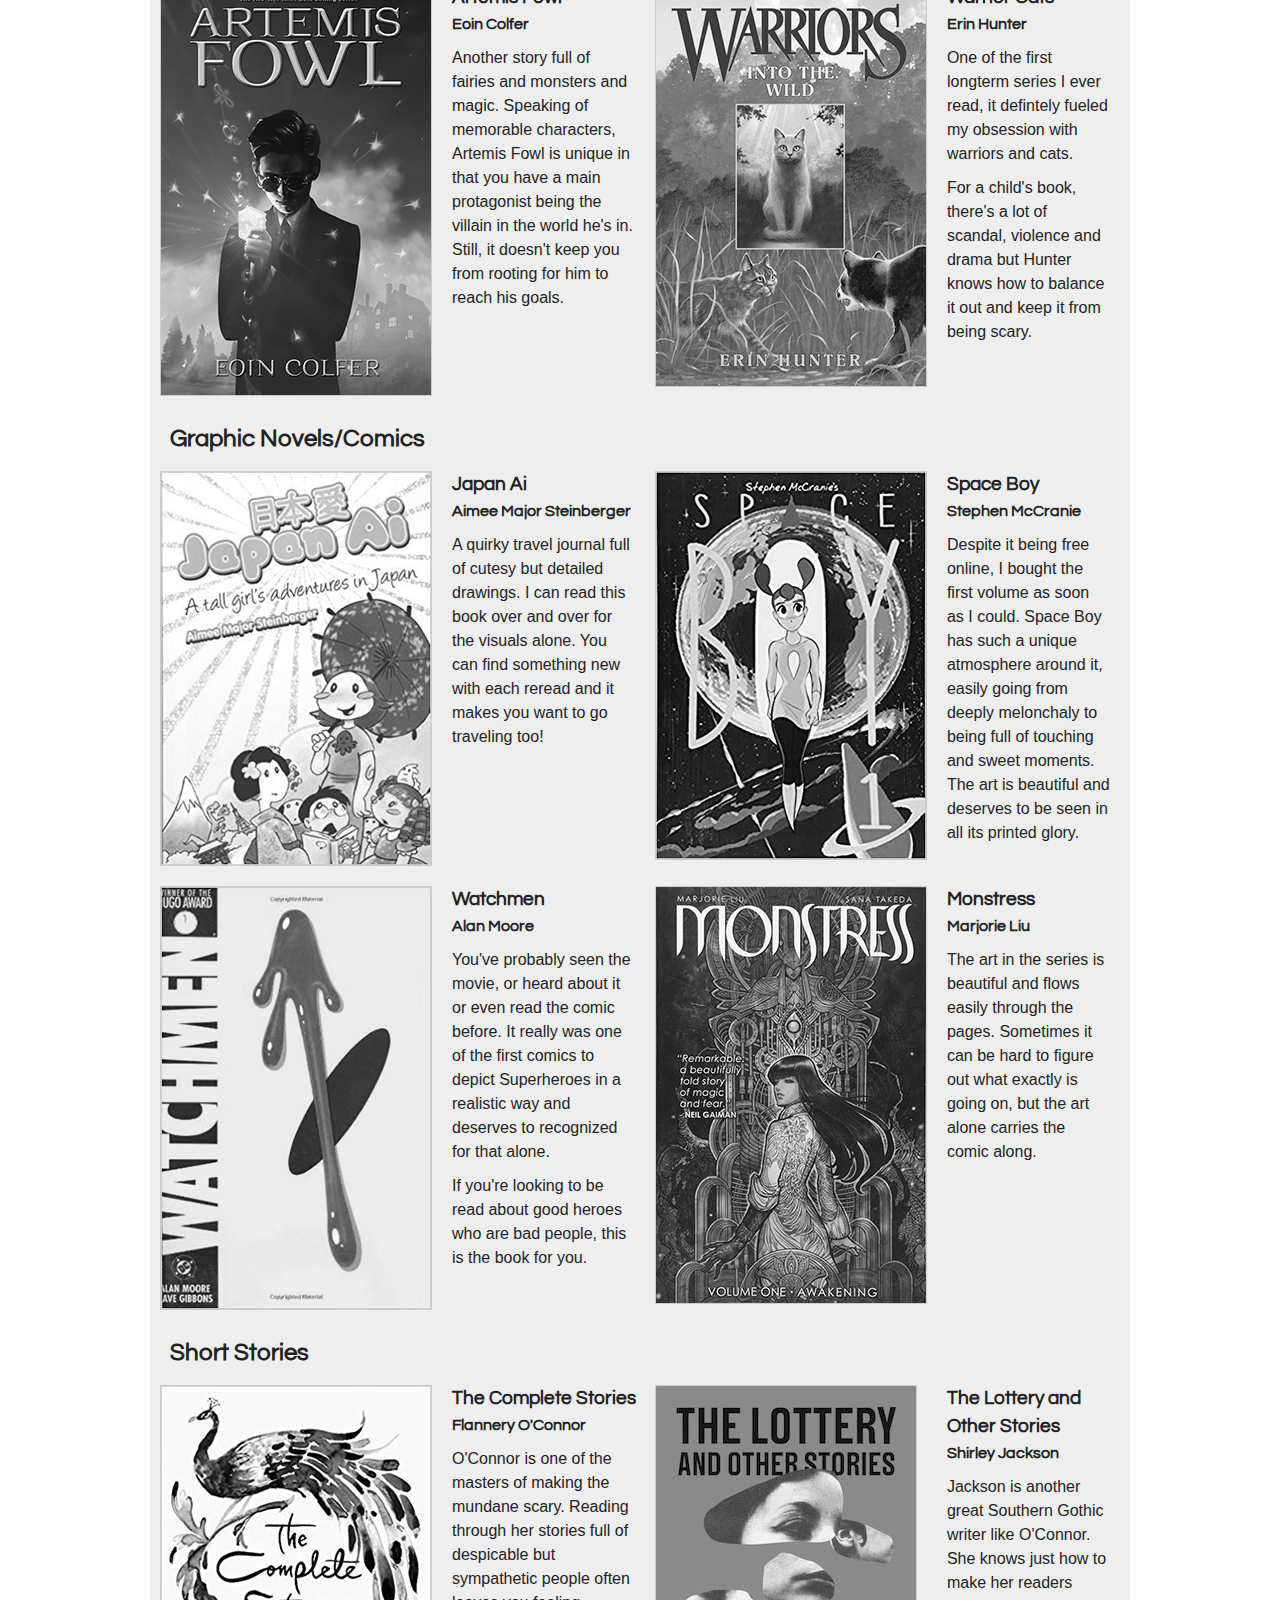
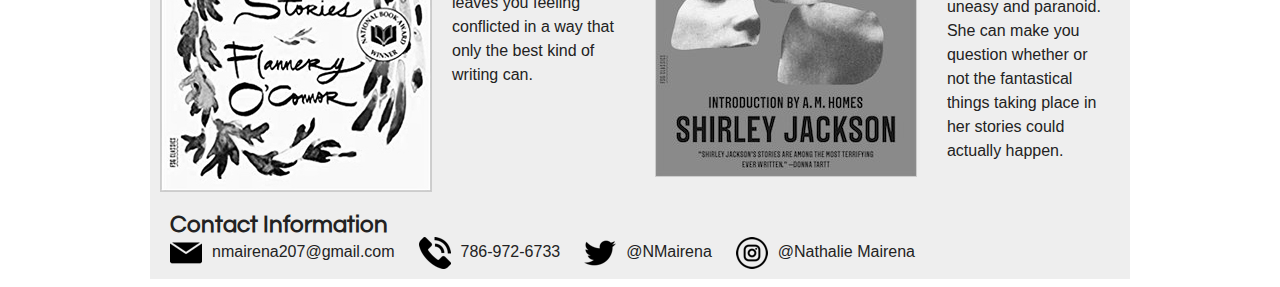
==== commit 2dcdab2f: "changes" ====
--- a/gallery.html
+++ b/gallery.html
@@ -30,14 +30,14 @@
         <img id="frankpic" src="imgs/frank.jpg" alt="Frankenstein Norton Critical Edition, photo from amazon.com"/>
         <section id="frank">
           <h3>Frankenstein: A Norton Critical Edition</h3>
-          <h4>By Mary Shelley</h4>
+          <h4>Mary Shelley</h4>
           <p>I highly recommend this edition in particular because of the large amounts of notes and essays included. It's especially interesting to see the changes between editions and a great way to read the thought behind the novel.</p>
         </section>
 
         <img id="grendelpic" src="imgs/grendel.jpg" alt="Grendel, photo from amazon.com"/>
         <section id="grendel">
           <h3>Grendel</h3>
-          <h4>By John Gardner</h4>
+          <h4>John Gardner</h4>
           <p>It might not be everyone's cup of tea but Grendel does a great job of analyzing the classic monster of Beuwulf.</p>
           <p>It's full of interesting imagery, metaphors and a good look at what makes someone a monster and man. All of this mixed with Gardner's interesting prose makes it really unique.</p>
         </section>
@@ -53,7 +53,7 @@
         <img id="windpic" src="imgs/wind.jpg" alt="Name of the Wind, photo from amazon.com"/>
         <section id="wind">
           <h3>Name of the Wind</h3>
-          <h4>By Patrick Rothfuss</h4>
+          <h4>Patrick Rothfuss</h4>
           <p>The prose is beautiful, the world is rich and Rothfuss trusts his readers to be smart enough to connect the pieces.</p>
           <p>The characters are memorable and the story is epic and full of a great system of magic. It's also being turned into a movie and show soon, which'll serve to bring this masterpiece to life!</p>
         </section>
@@ -63,7 +63,7 @@
         <img id="childpic" src="imgs/child.jpg" alt="The Moorchild, photo from amazon.com"/>
         <section id="child">
           <h3>The Moorchild</h3>
-          <h4>By Eloise McGraw</h4>
+          <h4>Eloise McGraw</h4>
           <p>I read this book to tatters over the years and ended up having to buy a new copy. It's what first introduced me to the lore of the fae outside of Disney and is not afraid to bring up serious topics to its child audience.</p>
           <p>It's a bittersweet story that has you rooting for the young fairy protagnist you spend years getting to know.</p>
         </section>
@@ -71,7 +71,7 @@
         <img id="spookpic" src="imgs/spook.jpg" alt="The Spook's Apprentice, photo from amazon.com"/>
         <section id="spook">
           <h3>The Spook's Apprentice</h3>
-          <h4>By Joseph Delaney</h4>
+          <h4>Joseph Delaney</h4>
           <p>I found this series when I was little older but it pulled me in just the same. The writing is fast paced and rich and the characters are memorable.</p>
           <p>The drawings and some of the imagery can make you uneasy but in a fun way.</p>
         </section>
@@ -79,14 +79,14 @@
         <img id="fowlpic" src="imgs/fowl.jpg" alt="Artemis Fowl, photo from amazon.com"/>
         <section id="fowl">
           <h3>Artemis Fowl</h3>
-          <h4>By Eoin Colfer</h4>
+          <h4>Eoin Colfer</h4>
           <p>Another story full of fairies and monsters and magic. Speaking of memorable characters, Artemis Fowl is unique in that you have a main protagonist being the villain in the world he's in. Still, it doesn't keep you from rooting for him to reach his goals.</p>
         </section>
 
         <img id="warriorpic" src="imgs/warrior.jpg" alt="Warrior Cats, photo from amazon.com"/>
         <section id="warrior">
           <h3>Warrior Cats</h3>
-          <h4>By Erin Hunter</h4>
+          <h4>Erin Hunter</h4>
           <p>One of the first longterm series I ever read, it defintely fueled my obsession with warriors and cats. </p>
           <p>For a child's book, there's a lot of scandal, violence and drama but Hunter knows how to balance it out and keep it from being scary.</p>
         </section>
@@ -110,7 +110,7 @@
         <img id="watchpic" src="imgs/watch.jpg" alt="Watchmen, photo from amazon.com"/>
         <section id="watch">
           <h3>Watchmen</h3>
-          <h4>By Alan Moore</h4>
+          <h4>Alan Moore</h4>
           <p>You've probably seen the movie, or heard about it or even read the comic before. It really was one of the first comics to depict Superheroes in a realistic way and deserves to recognized for that alone.</p>
           <p>If you're looking to be read about good heroes who are bad people, this is the book for you.</p>
         </section>
@@ -118,7 +118,7 @@
         <img id="monsterpic" src="imgs/monstress.jpg" alt="Monstress, photo from amazon.com"/>
         <section id="monstress">
           <h3>Monstress</h3>
-          <h4>By Marjorie Liu</h4>
+          <h4>Marjorie Liu</h4>
           <p>The art in the series is beautiful and flows easily through the pages. Sometimes it can be hard to figure out what exactly is going on, but the art alone carries the comic along.</p>
         </section>
 
@@ -134,7 +134,7 @@
         <img id="lotterypic" src="imgs/lottery.jpg" alt="The Lottery and Other Stories, photo from amazon.com"/>
         <section id="lottery">
           <h3>The Lottery and Other Stories</h3>
-          <h4>By Shirley Jackson</h4>
+          <h4>Shirley Jackson</h4>
           <p>Jackson is another great Southern Gothic writer like O'Connor. She knows just how to make her readers uneasy and paranoid. She can make you question whether or not the fantastical things taking place in her stories could actually happen.</p>
         </section>
     </div>
--- a/css/style.css
+++ b/css/style.css
@@ -87,7 +87,7 @@
 
 #photo {
   grid-area: photo;
-  border: 1px solid #222;
+  border: 1px solid #ccc;
 }
 #introtitle{
   grid-area:introtitle;
@@ -175,6 +175,9 @@
   "thesis novel art"
 }
 
+.gridProjects img{
+  margin-top: 10px;
+}
 
 
 #exp{
@@ -238,6 +241,9 @@
   "affairs tfc"
   "garden hurricane"
 }
+.gridResume h3{
+  padding-top:0;
+}
 
 #frank{
   grid-area: frank;
@@ -484,7 +490,8 @@
   display:grid;
   grid-template-columns: repeat(4,auto);
   grid-template-rows: repeat(11,auto);
-  grid-gap: 20px;
+  grid-column-gap: 10px;
+  grid-row-gap: 20px;
   grid-template-areas:
   "titleone . . ."
   "frankpic frank grendelpic grendel"
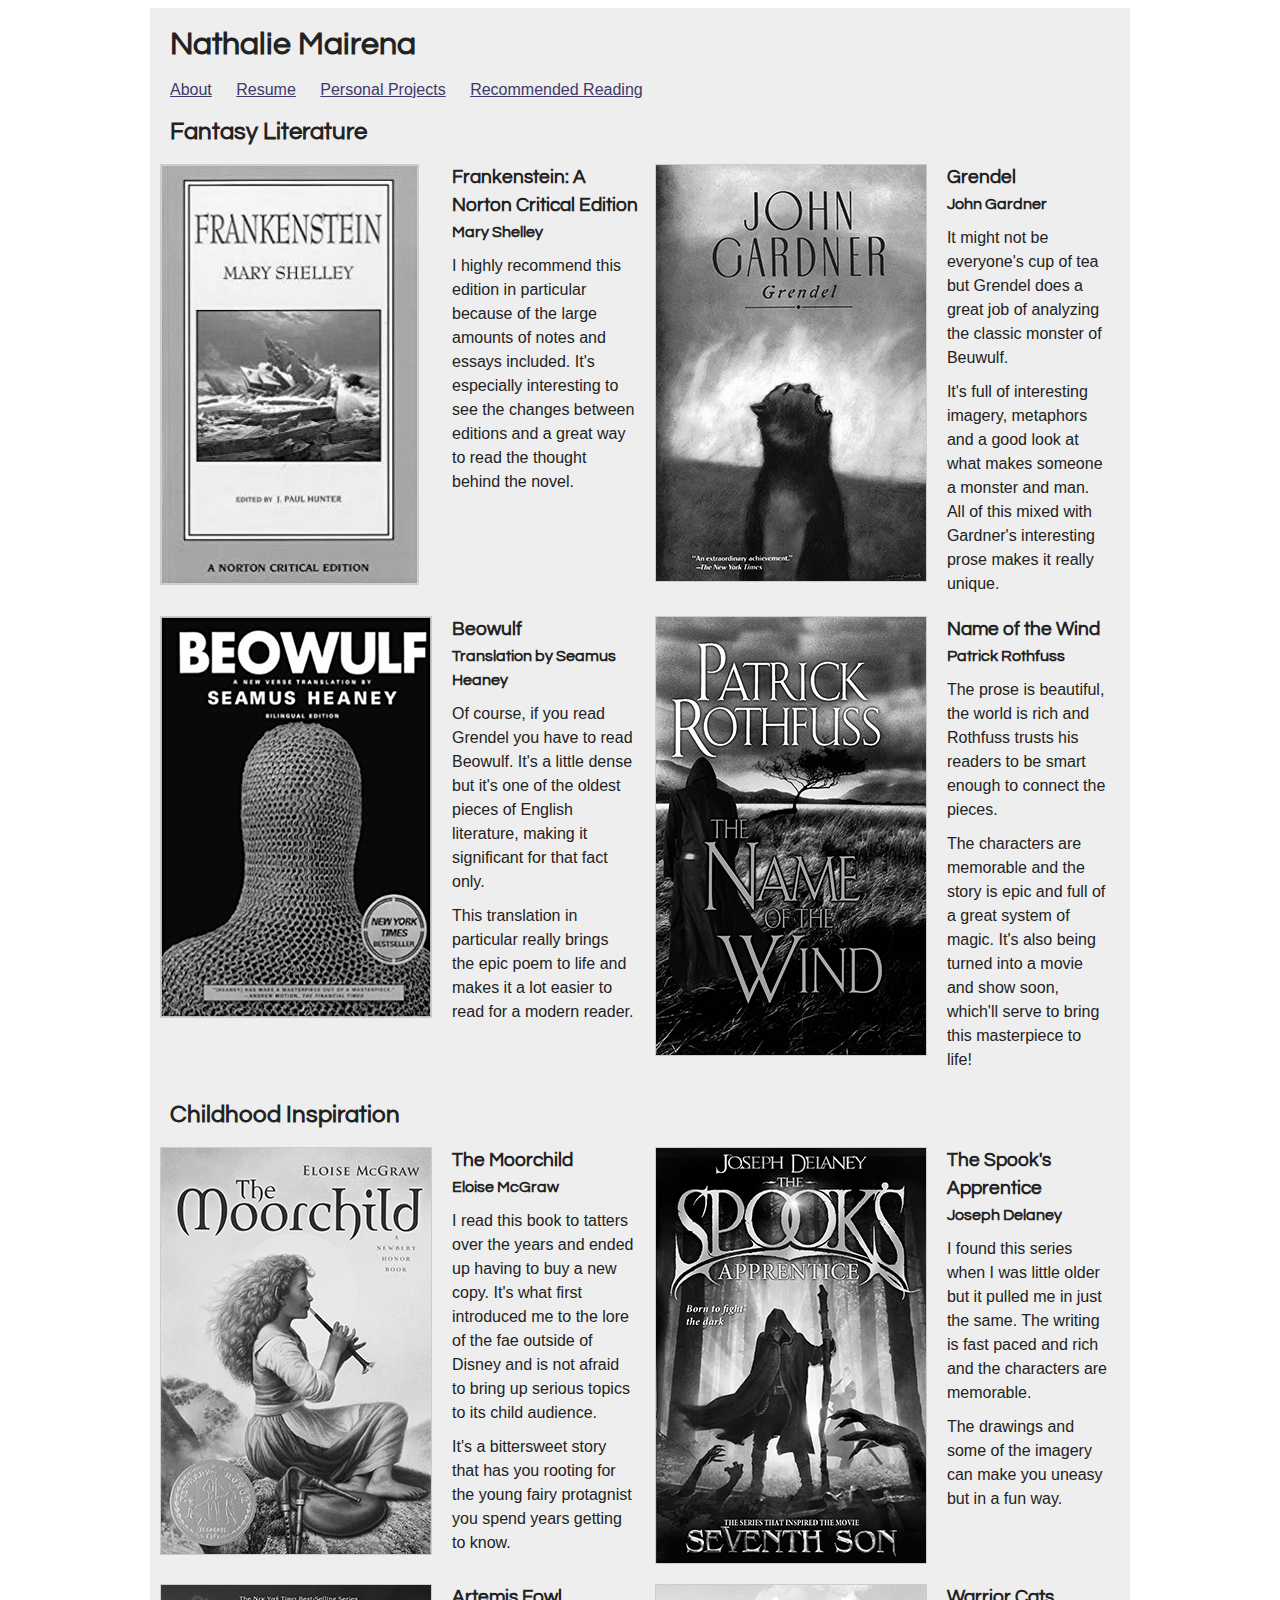
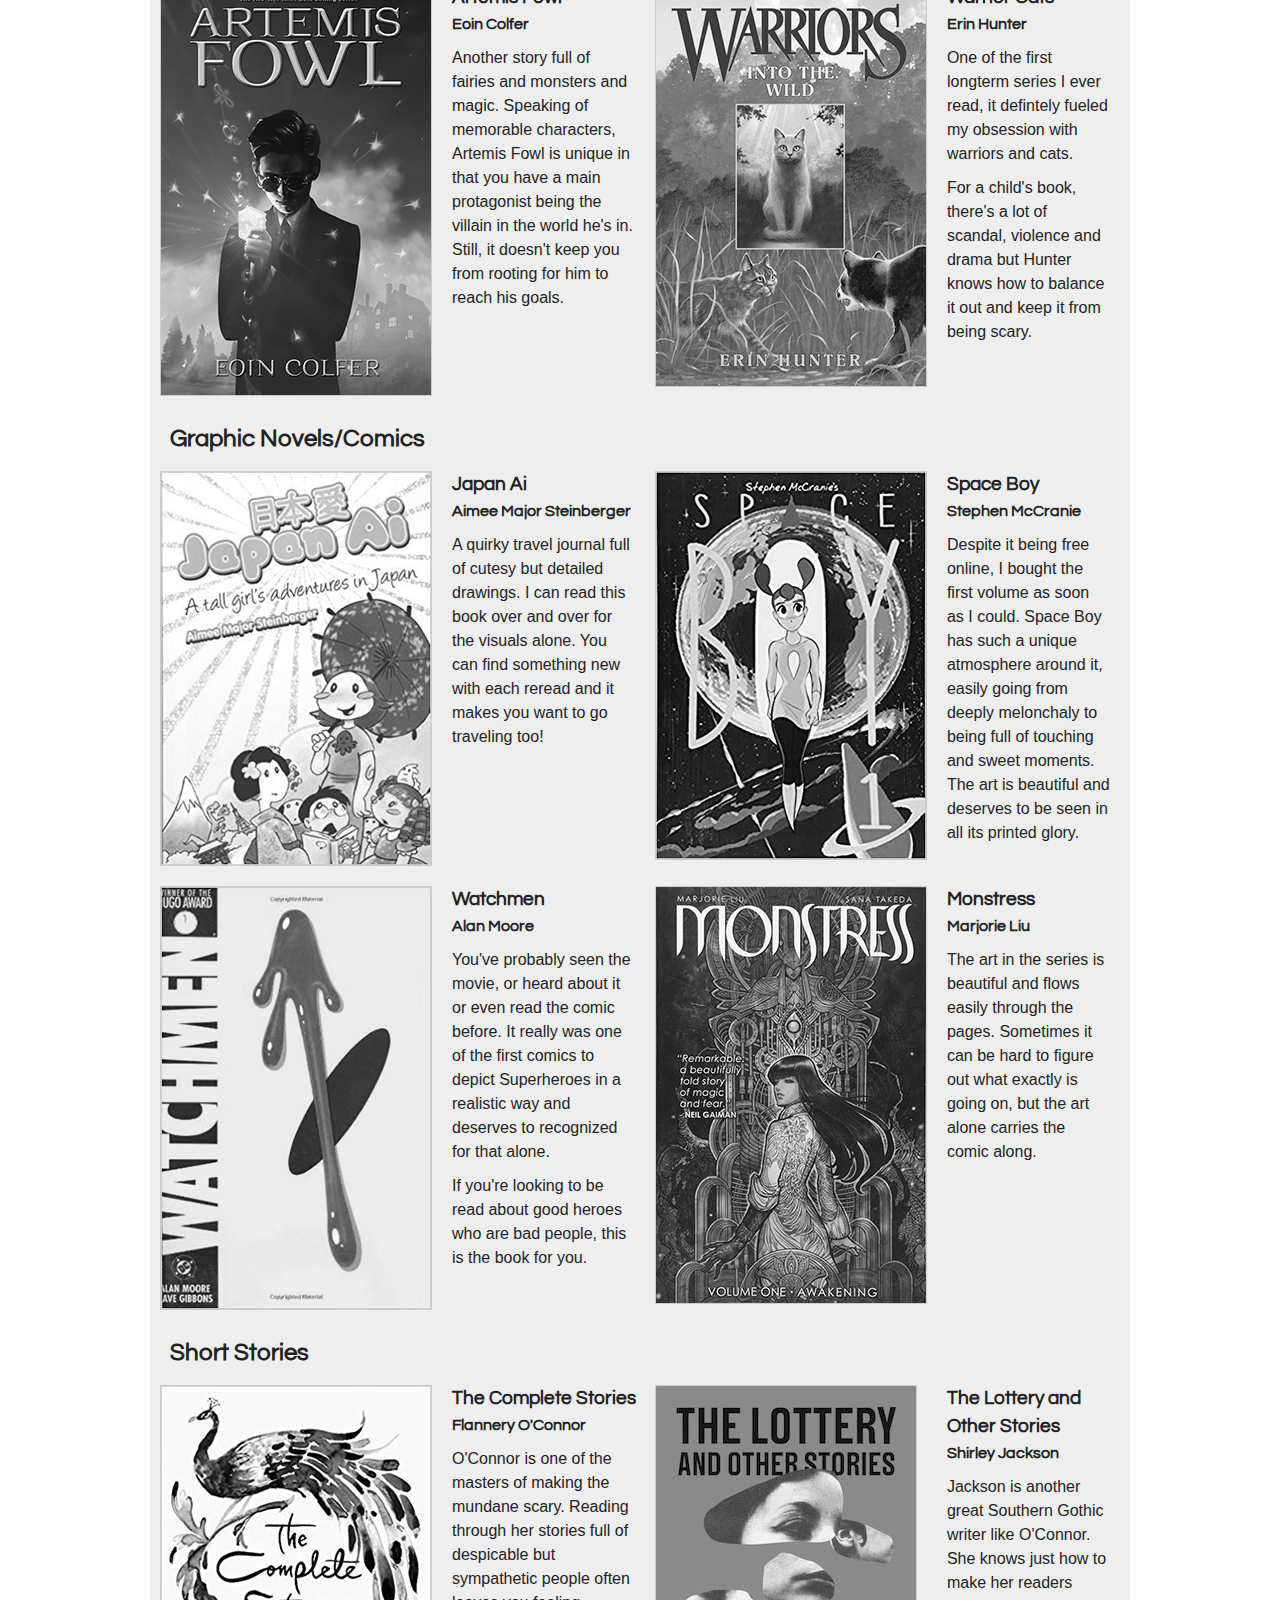
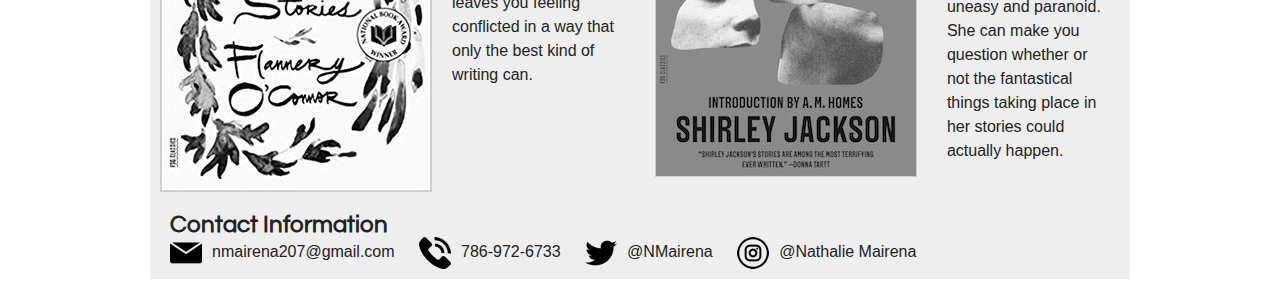
==== commit fa600e7c: "updated project" ====
--- a/gallery.html
+++ b/gallery.html
@@ -17,7 +17,7 @@
         <ul>
           <li><a href="index.html">About</a></li>
           <li><a href="resume.html">Resume</a></li>
-          <li><a href="projects.html">Personal Project</a></li>
+          <li><a href="projects.html">Personal Projects</a></li>
           <li><a href="gallery.html">Recommended Reading</a></li>
         </ul>
       </nav>
--- a/css/style.css
+++ b/css/style.css
@@ -5,7 +5,7 @@
 font-family:"Questrial", sans-serif;
 }
 
-p, ul, li, nav{
+p, ul, li, nav, footer{
 font-family:"Fira Sans", sans-serif;
 }
 
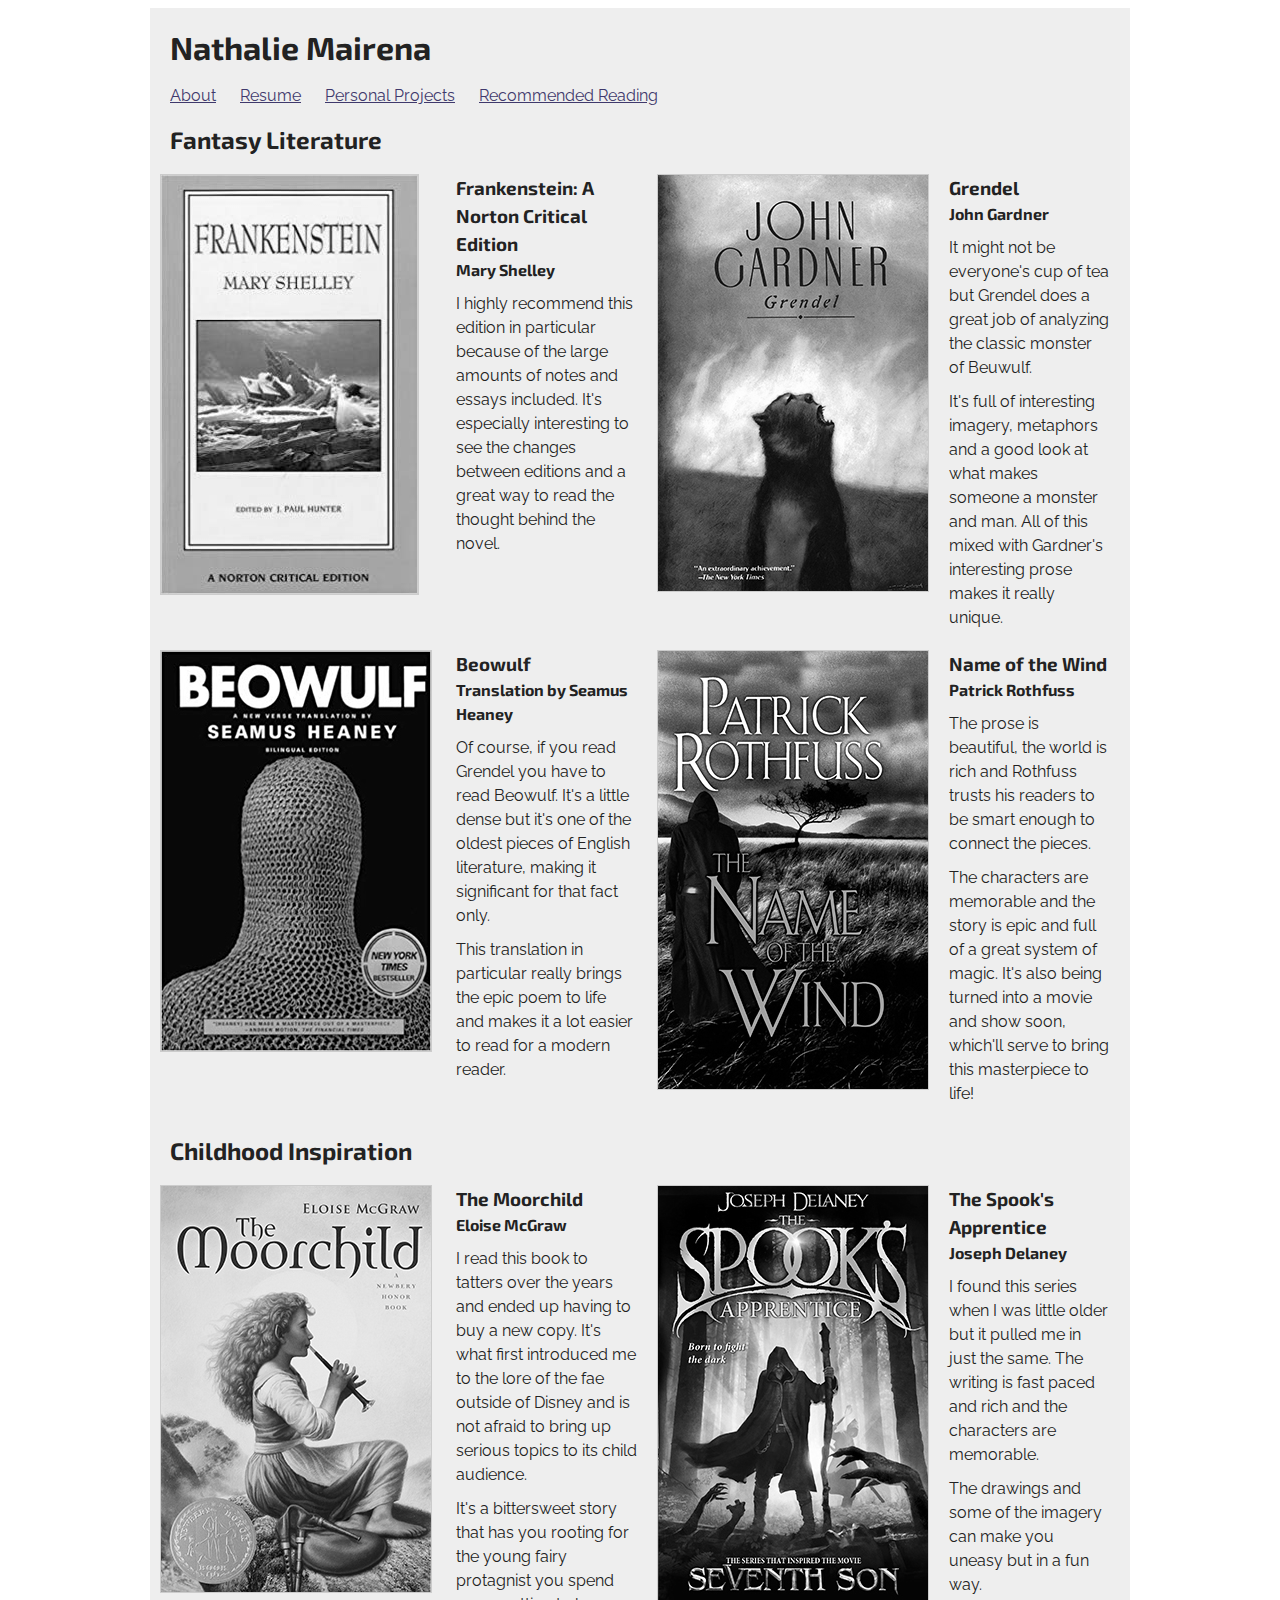
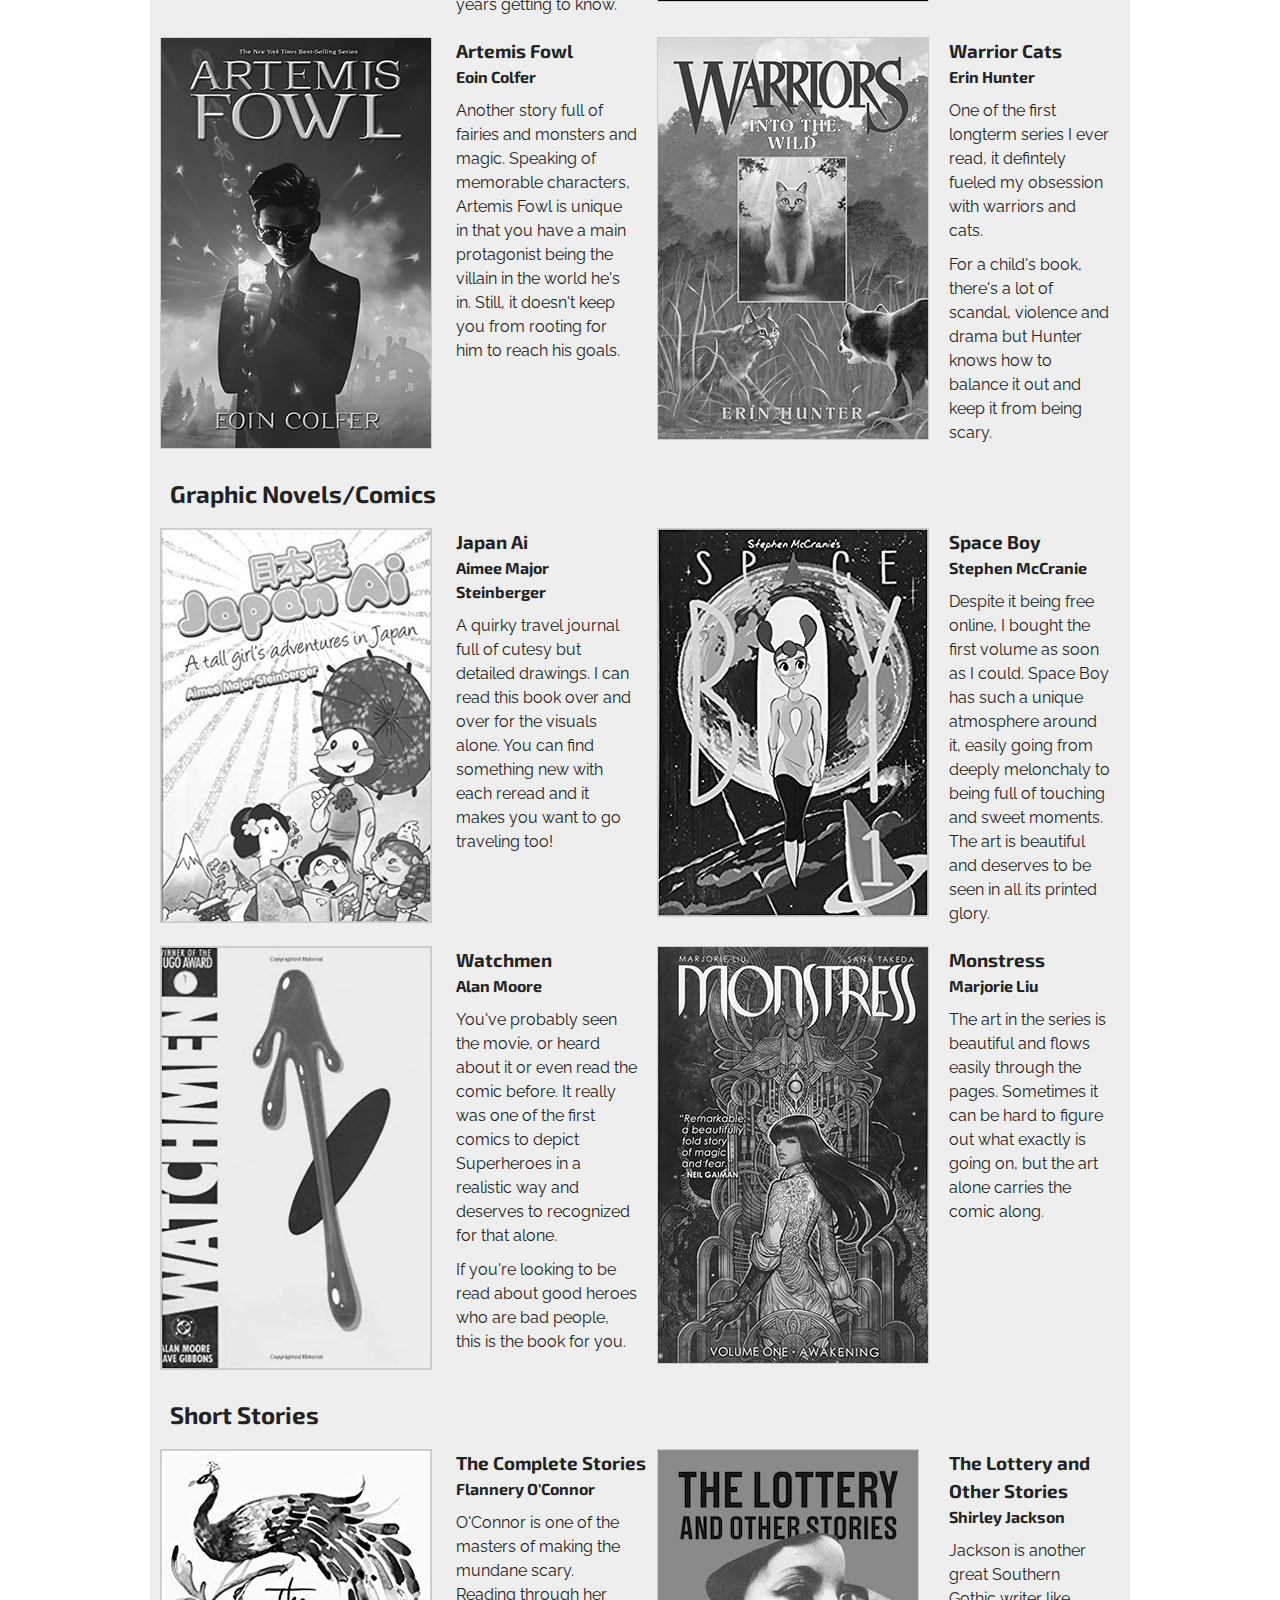
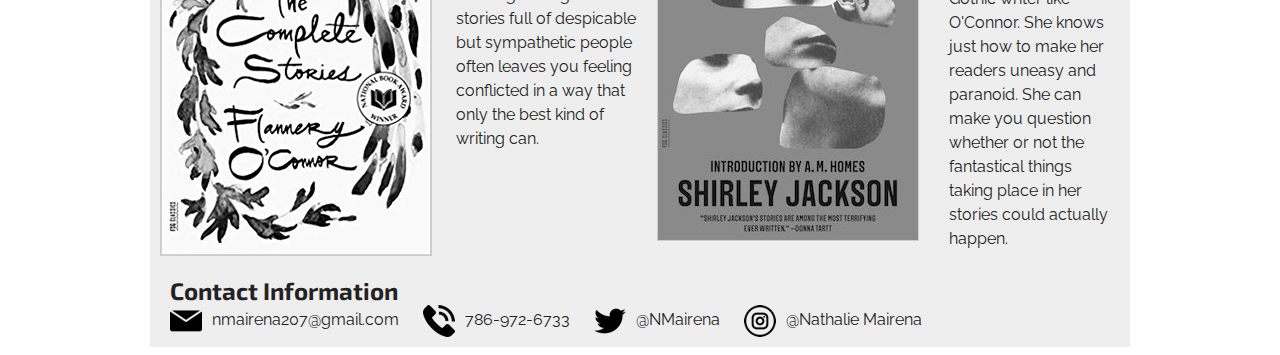
==== commit 31c6f9ff: "Small updates" ====
--- a/gallery.html
+++ b/gallery.html
@@ -13,15 +13,16 @@
 
     <header>
       <h1>Nathalie Mairena</h1>
-      <nav>
-        <ul>
-          <li><a href="index.html">About</a></li>
-          <li><a href="resume.html">Resume</a></li>
-          <li><a href="projects.html">Personal Projects</a></li>
-          <li><a href="gallery.html">Recommended Reading</a></li>
-        </ul>
-      </nav>
     </header>
+
+    <nav>
+      <ul>
+        <li><a href="index.html">About</a></li>
+        <li><a href="resume.html">Resume</a></li>
+        <li><a href="projects.html">Personal Projects</a></li>
+        <li><a href="gallery.html">Recommended Reading</a></li>
+      </ul>
+    </nav>
 
     <div class="gridBook">
 
@@ -30,32 +31,32 @@
         <img id="frankpic" src="imgs/frank.jpg" alt="Frankenstein Norton Critical Edition, photo from amazon.com"/>
         <section id="frank">
           <h3>Frankenstein: A Norton Critical Edition</h3>
-          <h4>Mary Shelley</h4>
-          <p>I highly recommend this edition in particular because of the large amounts of notes and essays included. It's especially interesting to see the changes between editions and a great way to read the thought behind the novel.</p>
+            <h4>Mary Shelley</h4>
+              <p>I highly recommend this edition in particular because of the large amounts of notes and essays included. It's especially interesting to see the changes between editions and a great way to read the thought behind the novel.</p>
         </section>
 
         <img id="grendelpic" src="imgs/grendel.jpg" alt="Grendel, photo from amazon.com"/>
         <section id="grendel">
           <h3>Grendel</h3>
-          <h4>John Gardner</h4>
-          <p>It might not be everyone's cup of tea but Grendel does a great job of analyzing the classic monster of Beuwulf.</p>
-          <p>It's full of interesting imagery, metaphors and a good look at what makes someone a monster and man. All of this mixed with Gardner's interesting prose makes it really unique.</p>
+            <h4>John Gardner</h4>
+              <p>It might not be everyone's cup of tea but Grendel does a great job of analyzing the classic monster of Beuwulf.</p>
+              <p>It's full of interesting imagery, metaphors and a good look at what makes someone a monster and man. All of this mixed with Gardner's interesting prose makes it really unique.</p>
         </section>
 
         <img id="beowulfpic" src="imgs/beowulf.jpg" alt="Beowulf, photo from amazon.com"/>
         <section id="beowulf">
           <h3>Beowulf</h3>
-          <h4>Translation by Seamus Heaney</h4>
-          <p>Of course, if you read Grendel you have to read Beowulf. It's a little dense but it's one of the oldest pieces of English literature, making it significant for that fact only.</p>
-          <p>This translation in particular really brings the epic poem to life and makes it a lot easier to read for a modern reader.</p>
+            <h4>Translation by Seamus Heaney</h4>
+              <p>Of course, if you read Grendel you have to read Beowulf. It's a little dense but it's one of the oldest pieces of English literature, making it significant for that fact only.</p>
+              <p>This translation in particular really brings the epic poem to life and makes it a lot easier to read for a modern reader.</p>
         </section>
 
         <img id="windpic" src="imgs/wind.jpg" alt="Name of the Wind, photo from amazon.com"/>
         <section id="wind">
           <h3>Name of the Wind</h3>
-          <h4>Patrick Rothfuss</h4>
-          <p>The prose is beautiful, the world is rich and Rothfuss trusts his readers to be smart enough to connect the pieces.</p>
-          <p>The characters are memorable and the story is epic and full of a great system of magic. It's also being turned into a movie and show soon, which'll serve to bring this masterpiece to life!</p>
+            <h4>Patrick Rothfuss</h4>
+              <p>The prose is beautiful, the world is rich and Rothfuss trusts his readers to be smart enough to connect the pieces.</p>
+              <p>The characters are memorable and the story is epic and full of a great system of magic. It's also being turned into a movie and show soon, which'll serve to bring this masterpiece to life!</p>
         </section>
 
       <h2 id="titletwo">Childhood Inspiration</h2>
@@ -63,32 +64,32 @@
         <img id="childpic" src="imgs/child.jpg" alt="The Moorchild, photo from amazon.com"/>
         <section id="child">
           <h3>The Moorchild</h3>
-          <h4>Eloise McGraw</h4>
-          <p>I read this book to tatters over the years and ended up having to buy a new copy. It's what first introduced me to the lore of the fae outside of Disney and is not afraid to bring up serious topics to its child audience.</p>
-          <p>It's a bittersweet story that has you rooting for the young fairy protagnist you spend years getting to know.</p>
+            <h4>Eloise McGraw</h4>
+              <p>I read this book to tatters over the years and ended up having to buy a new copy. It's what first introduced me to the lore of the fae outside of Disney and is not afraid to bring up serious topics to its child audience.</p>
+              <p>It's a bittersweet story that has you rooting for the young fairy protagnist you spend years getting to know.</p>
         </section>
 
         <img id="spookpic" src="imgs/spook.jpg" alt="The Spook's Apprentice, photo from amazon.com"/>
         <section id="spook">
           <h3>The Spook's Apprentice</h3>
-          <h4>Joseph Delaney</h4>
-          <p>I found this series when I was little older but it pulled me in just the same. The writing is fast paced and rich and the characters are memorable.</p>
-          <p>The drawings and some of the imagery can make you uneasy but in a fun way.</p>
+            <h4>Joseph Delaney</h4>
+              <p>I found this series when I was little older but it pulled me in just the same. The writing is fast paced and rich and the characters are memorable.</p>
+              <p>The drawings and some of the imagery can make you uneasy but in a fun way.</p>
         </section>
 
         <img id="fowlpic" src="imgs/fowl.jpg" alt="Artemis Fowl, photo from amazon.com"/>
         <section id="fowl">
           <h3>Artemis Fowl</h3>
-          <h4>Eoin Colfer</h4>
-          <p>Another story full of fairies and monsters and magic. Speaking of memorable characters, Artemis Fowl is unique in that you have a main protagonist being the villain in the world he's in. Still, it doesn't keep you from rooting for him to reach his goals.</p>
+            <h4>Eoin Colfer</h4>
+              <p>Another story full of fairies and monsters and magic. Speaking of memorable characters, Artemis Fowl is unique in that you have a main protagonist being the villain in the world he's in. Still, it doesn't keep you from rooting for him to reach his goals.</p>
         </section>
 
         <img id="warriorpic" src="imgs/warrior.jpg" alt="Warrior Cats, photo from amazon.com"/>
         <section id="warrior">
           <h3>Warrior Cats</h3>
-          <h4>Erin Hunter</h4>
-          <p>One of the first longterm series I ever read, it defintely fueled my obsession with warriors and cats. </p>
-          <p>For a child's book, there's a lot of scandal, violence and drama but Hunter knows how to balance it out and keep it from being scary.</p>
+            <h4>Erin Hunter</h4>
+              <p>One of the first longterm series I ever read, it defintely fueled my obsession with warriors and cats. </p>
+              <p>For a child's book, there's a lot of scandal, violence and drama but Hunter knows how to balance it out and keep it from being scary.</p>
         </section>
 
       <h2 id="titlethree">Graphic Novels/Comics</h2>
@@ -96,30 +97,30 @@
         <img id="japanpic" src="imgs/japan.jpg" alt="Japan Ai, photo from amazon.com"/>
         <section id="japan">
           <h3>Japan Ai</h3>
-          <h4>Aimee Major Steinberger</h4>
-          <p>A quirky travel journal full of cutesy but detailed drawings. I can read this book over and over for the visuals alone. You can find something new with each reread and it makes you want to go traveling too!</p>
+            <h4>Aimee Major Steinberger</h4>
+              <p>A quirky travel journal full of cutesy but detailed drawings. I can read this book over and over for the visuals alone. You can find something new with each reread and it makes you want to go traveling too!</p>
         </section>
 
         <img id="spacepic" src="imgs/space.jpg" alt="Spaceboy, photo from amazon.com"/>
         <section id="space">
           <h3>Space Boy</h3>
-          <h4>Stephen McCranie</h4>
-          <p>Despite it being free online, I bought the first volume as soon as I could. Space Boy has such a unique atmosphere around it, easily going from deeply melonchaly to being full of touching and sweet moments. The art is beautiful and deserves to be seen in all its printed glory.</p>
+            <h4>Stephen McCranie</h4>
+              <p>Despite it being free online, I bought the first volume as soon as I could. Space Boy has such a unique atmosphere around it, easily going from deeply melonchaly to being full of touching and sweet moments. The art is beautiful and deserves to be seen in all its printed glory.</p>
         </section>
 
         <img id="watchpic" src="imgs/watch.jpg" alt="Watchmen, photo from amazon.com"/>
         <section id="watch">
           <h3>Watchmen</h3>
-          <h4>Alan Moore</h4>
-          <p>You've probably seen the movie, or heard about it or even read the comic before. It really was one of the first comics to depict Superheroes in a realistic way and deserves to recognized for that alone.</p>
-          <p>If you're looking to be read about good heroes who are bad people, this is the book for you.</p>
+            <h4>Alan Moore</h4>
+              <p>You've probably seen the movie, or heard about it or even read the comic before. It really was one of the first comics to depict Superheroes in a realistic way and deserves to recognized for that alone.</p>
+              <p>If you're looking to be read about good heroes who are bad people, this is the book for you.</p>
         </section>
 
         <img id="monsterpic" src="imgs/monstress.jpg" alt="Monstress, photo from amazon.com"/>
         <section id="monstress">
           <h3>Monstress</h3>
-          <h4>Marjorie Liu</h4>
-          <p>The art in the series is beautiful and flows easily through the pages. Sometimes it can be hard to figure out what exactly is going on, but the art alone carries the comic along.</p>
+            <h4>Marjorie Liu</h4>
+              <p>The art in the series is beautiful and flows easily through the pages. Sometimes it can be hard to figure out what exactly is going on, but the art alone carries the comic along.</p>
         </section>
 
       <h2 id="titlefour">Short Stories</h2>
@@ -127,15 +128,15 @@
         <img id="connorpic" src="imgs/o'connor.jpg" alt="Flannery O'Connor The Complete Stories, photo from amazon.com"/>
         <section id="connor">
           <h3>The Complete Stories</h3>
-          <h4>Flannery O'Connor</h4>
-          <p>O'Connor is one of the masters of making the mundane scary. Reading through her stories full of despicable but sympathetic people often leaves you feeling conflicted in a way that only the best kind of writing can.</p>
+            <h4>Flannery O'Connor</h4>
+              <p>O'Connor is one of the masters of making the mundane scary. Reading through her stories full of despicable but sympathetic people often leaves you feeling conflicted in a way that only the best kind of writing can.</p>
         </section>
 
         <img id="lotterypic" src="imgs/lottery.jpg" alt="The Lottery and Other Stories, photo from amazon.com"/>
         <section id="lottery">
           <h3>The Lottery and Other Stories</h3>
-          <h4>Shirley Jackson</h4>
-          <p>Jackson is another great Southern Gothic writer like O'Connor. She knows just how to make her readers uneasy and paranoid. She can make you question whether or not the fantastical things taking place in her stories could actually happen.</p>
+            <h4>Shirley Jackson</h4>
+              <p>Jackson is another great Southern Gothic writer like O'Connor. She knows just how to make her readers uneasy and paranoid. She can make you question whether or not the fantastical things taking place in her stories could actually happen.</p>
         </section>
     </div>
 
--- a/css/style.css
+++ b/css/style.css
@@ -1,12 +1,12 @@
-@import url('https://fonts.googleapis.com/css?family=Fira+Sans+Condensed|Questrial');
-
+
+@import url('https://fonts.googleapis.com/css?family=Exo+2|Raleway');
 
 h1, h2, h3, h4, h5{
-font-family:"Questrial", sans-serif;
+font-family:"Exo 2", sans-serif;
 }
 
 p, ul, li, nav, footer{
-font-family:"Fira Sans", sans-serif;
+font-family:"Raleway", sans-serif;
 }
 
 
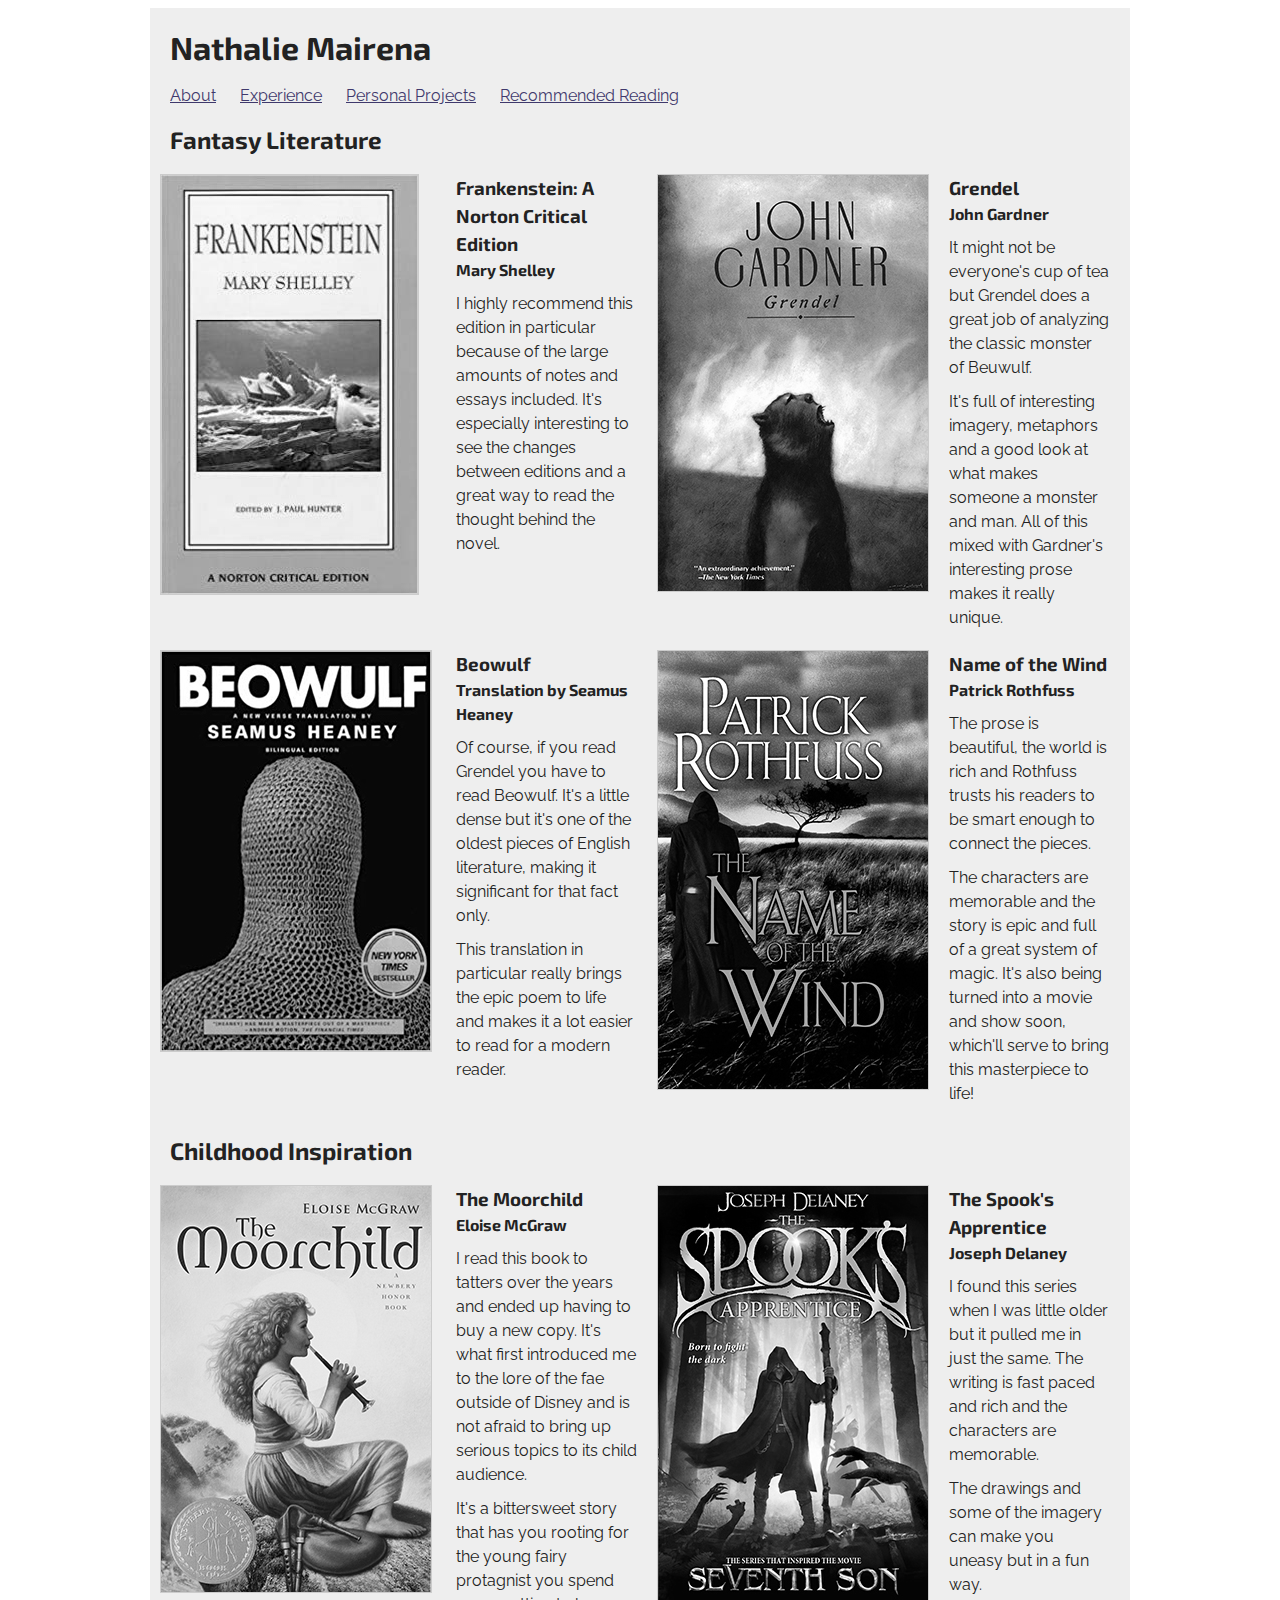
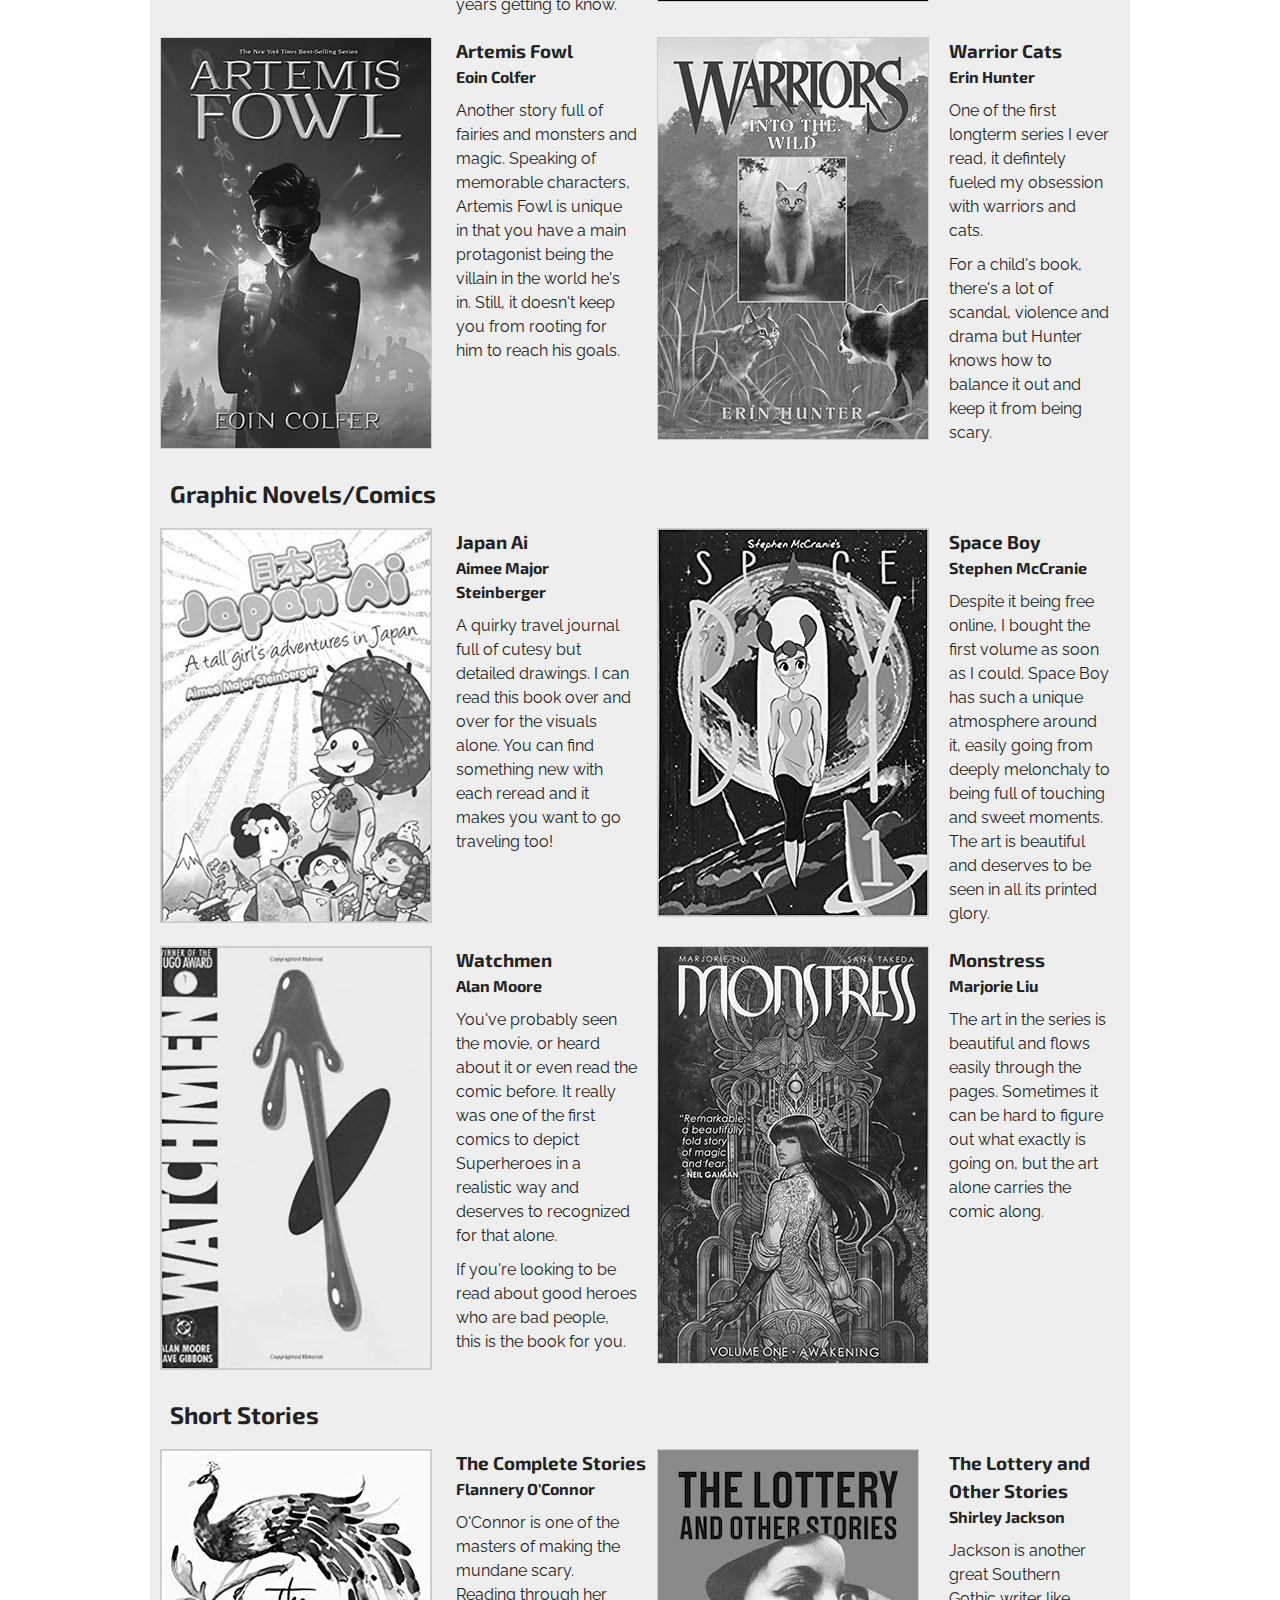
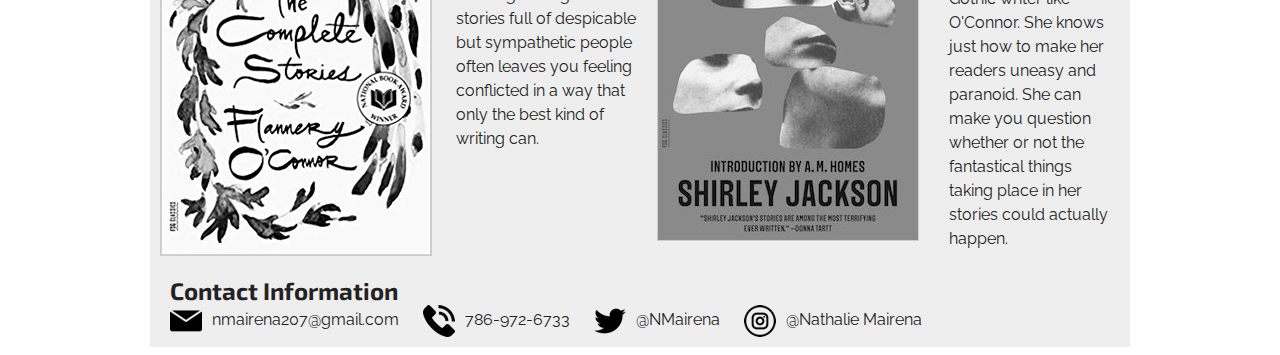
==== commit 3762ecd6: "updating small stuff" ====
--- a/gallery.html
+++ b/gallery.html
@@ -18,7 +18,7 @@
     <nav>
       <ul>
         <li><a href="index.html">About</a></li>
-        <li><a href="resume.html">Resume</a></li>
+        <li><a href="resume.html">Experience</a></li>
         <li><a href="projects.html">Personal Projects</a></li>
         <li><a href="gallery.html">Recommended Reading</a></li>
       </ul>
